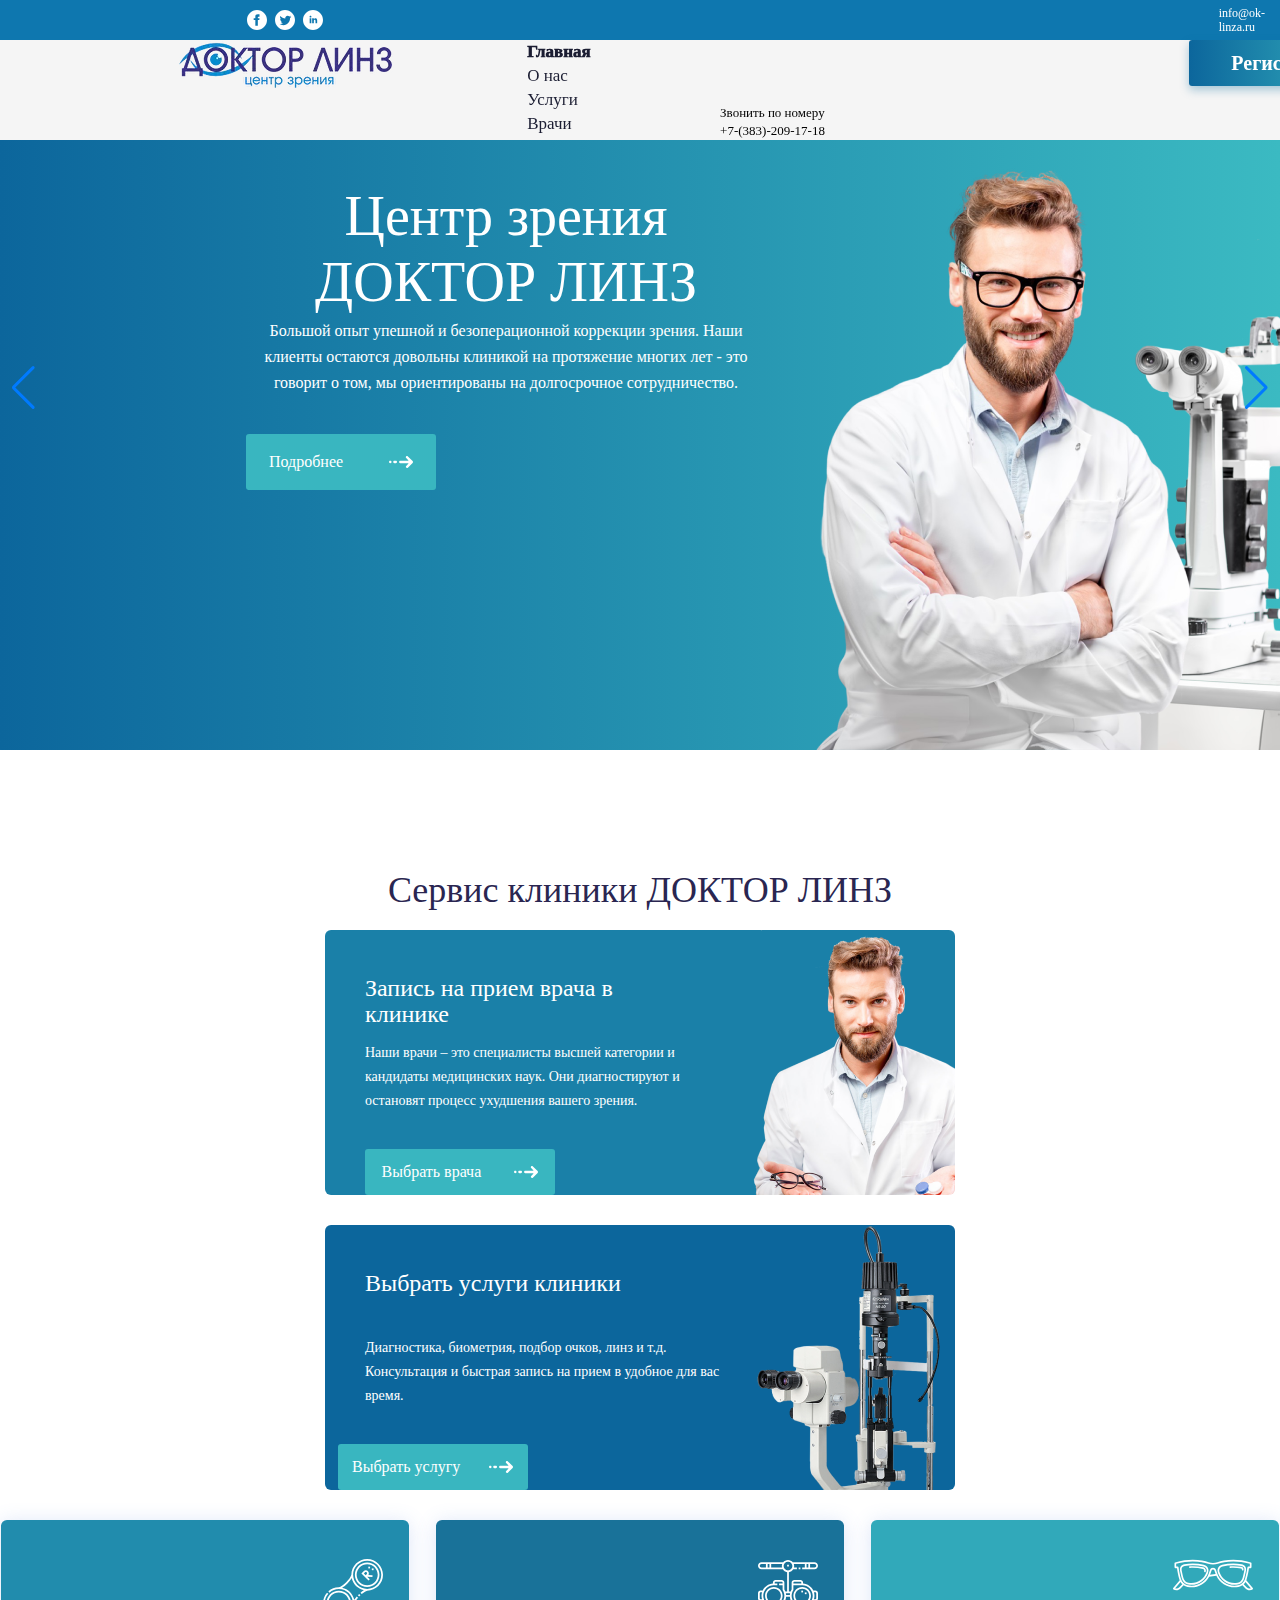
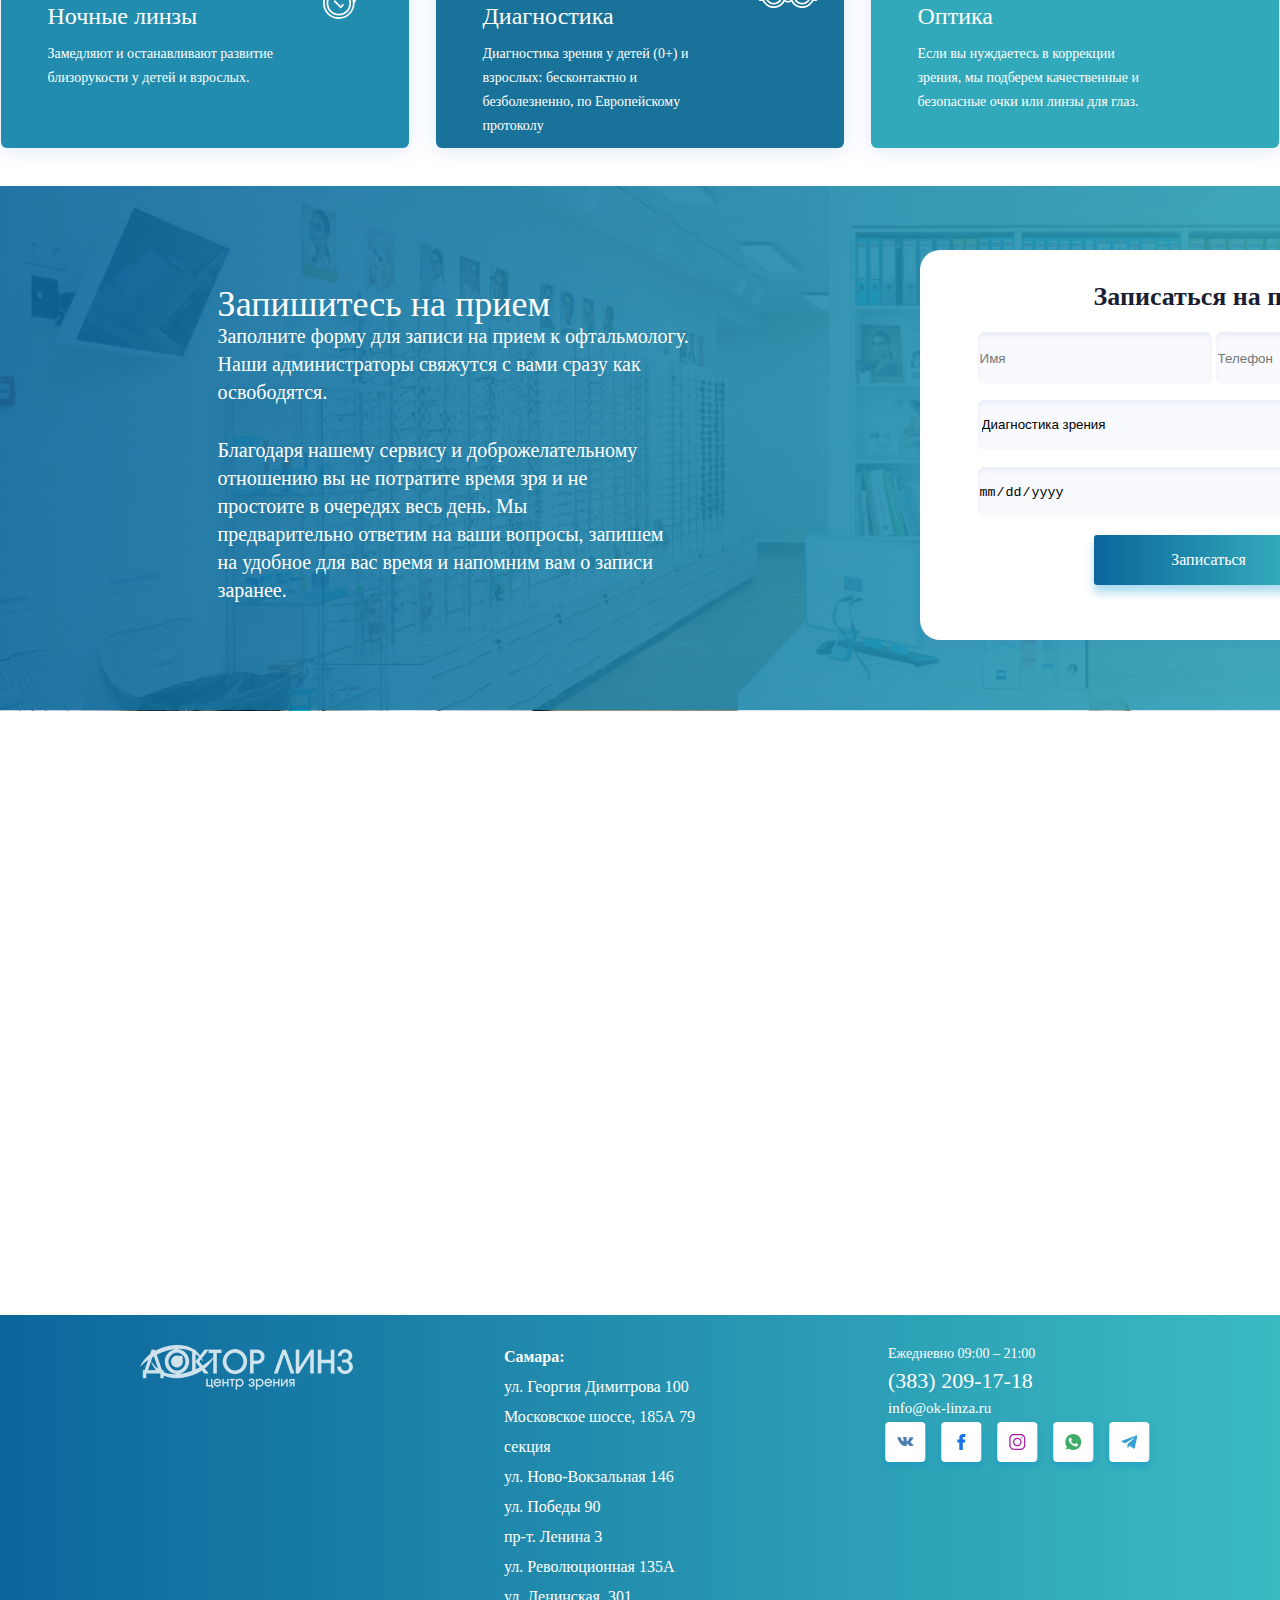
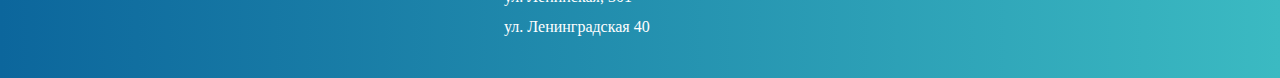
==== index.html @ c0307404 "first commit" ====
<!DOCTYPE html>
<html>

<head>
    <title>Доктор Линз</title>
    <meta charset="UTF-8">
    <meta http-equiv="X-UA-Compatible" content="IE=edge">
    <meta name="viewport" content="width=device-width, initial-scale=1.0">
    <link rel="stylesheet" href="style.css">
    <link rel="icon" href="img/free-icon-hospital-sign-883337.png" type="image.png">
    <script src="https://unpkg.com/swiper@8/swiper-bundle.min.js"></script>
    <script src="main.js"></script>
    <link rel="stylesheet" href="https://unpkg.com/swiper@8/swiper-bundle.min.css" />
</head>

<body>
    <div class="main">
        
        <div class="asda">
            <div class="links">
                <div class="circles">
                    <svg width="20" height="20" viewBox="0 0 16 16" fill="none" xmlns="http://www.w3.org/2000/svg">
                        <path fill-rule="evenodd" clip-rule="evenodd"
                            d="M0 8C0 3.582 3.582 0 8 0C12.418 0 16 3.582 16 8C16 12.418 12.418 16 8 16C3.582 16 0 12.418 0 8ZM9.1 5.33333H10V3.33333H8.686C7.28733 3.33333 6.66667 3.94867 6.66667 5.128V6.66667H5.33333V8H6.66667V12.6667H8.66667V8H9.86067L10 6.66667H8.66667V5.852C8.66667 5.48067 8.74133 5.33333 9.1 5.33333Z"
                            fill="white" />
                    </svg>
    
                    <svg width="20" height="20" viewBox="0 0 16 16" fill="none" xmlns="http://www.w3.org/2000/svg">
                        <path fill-rule="evenodd" clip-rule="evenodd"
                            d="M0 8C0 3.582 3.582 0 8 0C12.418 0 16 3.582 16 8C16 12.418 12.418 16 8 16C3.582 16 0 12.418 0 8ZM6.60133 12.126C10.1573 12.126 12.166 9.12333 12.044 6.43C12.4193 6.16 12.7433 5.82267 12.9993 5.43733C12.6567 5.59 12.2873 5.69267 11.9 5.73933C12.2953 5.502 12.5987 5.12733 12.742 4.68C12.3727 4.89933 11.962 5.05933 11.526 5.14467C11.1767 4.77267 10.6787 4.54 10.1287 4.54C8.892 4.54 7.98333 5.694 8.26267 6.89133C6.67133 6.81133 5.26 6.04933 4.316 4.89067C3.81467 5.75133 4.056 6.87733 4.90867 7.44733C4.59467 7.43733 4.3 7.35133 4.04133 7.208C4.02067 8.09533 4.65667 8.92467 5.57733 9.11C5.30867 9.18333 5.01267 9.2 4.712 9.14267C4.95667 9.90333 5.664 10.4573 6.50133 10.4727C5.69667 11.1027 4.68267 11.3853 3.66667 11.2653C4.514 11.8087 5.52 12.126 6.60133 12.126Z"
                            fill="white" />
                    </svg>
    
                    <svg width="20" height="20" viewBox="0 0 16 16" fill="none" xmlns="http://www.w3.org/2000/svg">
                        <path fill-rule="evenodd" clip-rule="evenodd"
                            d="M0 8C0 3.582 3.582 0 8 0C12.418 0 16 3.582 16 8C16 12.418 12.418 16 8 16C3.582 16 0 12.418 0 8ZM6.66667 10.6667V6.66667H5.33333V10.6667H6.66667ZM6 6.07267C5.59533 6.07267 5.26667 5.742 5.26667 5.33333C5.26667 4.92533 5.59467 4.594 6 4.594C6.40533 4.594 6.73333 4.92533 6.73333 5.33333C6.73333 5.742 6.40467 6.07267 6 6.07267ZM10.0013 10.6667H11.3333V8.42733C11.3333 6.238 9.248 6.318 8.66667 7.39533V6.66667H7.33333V10.6667H8.66667V8.75933C8.66667 7.61133 10.0013 7.50533 10.0013 8.75933V10.6667Z"
                            fill="white" />
                    </svg>
                </div>
                <span class="email">info@ok-linza.ru</span>
    
            </div>
    
            <div class="menu">
                <div class="logo">
                    <img src="img/drlinz_logo 1.png">
                </div>
    
                <div class="pages">
                    <a href="#" class="a1">Главная</a>
                    <a href="AboutUs.html" class="a2">О нас</a>
                    <a href="#" class="a2">Услуги</a>
                    <a href="doctors.html" class="a2">Врачи</a>
                </div>
    

    
                <div class="number">
                    Звонить по номеру<br>
                    +7-(383)-209-17-18
                </div>
                <div class="reg">
                    <a href="login.html">Регистрация</a>
                </div>
            </div>
        </div>
        

        <div class="swiper">
            <!-- Additional required wrapper -->
            <div class="swiper-wrapper">
                <!-- Slides -->
                <div class="swiper-slide">
                    <div class="slider11">
                        <div class="slider1">
                            <div class="slider_txt11">
                                <span>Центр зрения ДОКТОР ЛИНЗ</span>
                            </div>
                            <p class="slider_txt12">Большой опыт упешной и безоперационной коррекции зрения. Наши
                                клиенты
                                остаются
                                довольны клиникой на протяжение многих лет - это говорит о том, мы ориентированы на
                                долгосрочное
                                сотрудничество.</p>
                            <div class="slider_detail1">
                                <span>Подробнее</span>
                                <svg width="24" height="12" viewBox="0 0 24 12" fill="none"
                                    xmlns="http://www.w3.org/2000/svg">
                                    <g clip-path="url(#clip0_24_44)">
                                        <path
                                            d="M23.6137 5.06459L18.9074 0.382359C18.4476 -0.0751192 17.6906 -0.143154 17.2072 0.290863C16.6917 0.752095 16.6761 1.54271 17.1605 2.02506L19.2936 4.14775C19.5346 4.38752 19.3639 4.79667 19.0234 4.79667H11.3312C10.6804 4.79667 10.0975 5.28136 10.0635 5.92793C10.0272 6.61673 10.578 7.18776 11.2633 7.18776H19.0234C19.3639 7.18776 19.5346 7.59737 19.2936 7.83667L17.2086 9.91151C16.7488 10.369 16.6809 11.1221 17.1162 11.6025C17.5802 12.1154 18.3754 12.1309 18.8598 11.6495L23.6137 6.91937C24.1287 6.40746 24.1287 5.57649 23.6137 5.06459Z"
                                            fill="white" />
                                        <path
                                            d="M6.81118 4.79675H5.42649C4.76291 4.79675 4.22479 5.33212 4.22479 5.9923C4.22479 6.65247 4.76291 7.18784 5.42649 7.18784H6.81118C7.47475 7.18784 8.0124 6.65247 8.0124 5.9923C8.0124 5.33212 7.47475 4.79675 6.81118 4.79675Z"
                                            fill="white" />
                                        <path
                                            d="M1.33092 4.79675H1.20123C0.538123 4.79675 0 5.33259 0 5.99276C0 6.65294 0.538123 7.18831 1.20123 7.18831H1.33045C1.9945 7.18831 2.53168 6.65294 2.53168 5.99276C2.53168 5.33259 1.9945 4.79675 1.33092 4.79675Z"
                                            fill="white" />
                                    </g>
                                    <defs>
                                        <clipPath id="clip0_24_44">
                                            <rect width="24" height="12" fill="white" />
                                        </clipPath>
                                    </defs>
                                </svg>
                            </div>
                        </div>

                        <div class="slidertxt13">
                            <img class="clider_img1"
                                src="img/d37c4eec8a67424a0ac45572ee0ddc5f-1-removebg-preview 1.png">
                        </div>
                    </div>
                </div>

                <div class="swiper-slide">
                    <div class="slider11">
                        <div class="slider1">
                            <div class="slider_txt11">
                                <span><b>Ночные линзы</b> восстанавливают зрение пока вы спите</span>
                            </div>
                            <p class="slider_txt22">Специальные контактные линзы временно изменяют форму роговицы во сне
                                и весь последующий день вы прекрасно видите без очков и без линз</p>
                            <div class="slider_detail1">
                                <span>Подробнее</span>
                                <svg width="24" height="12" viewBox="0 0 24 12" fill="none"
                                    xmlns="http://www.w3.org/2000/svg">
                                    <g clip-path="url(#clip0_24_44)">
                                        <path
                                            d="M23.6137 5.06459L18.9074 0.382359C18.4476 -0.0751192 17.6906 -0.143154 17.2072 0.290863C16.6917 0.752095 16.6761 1.54271 17.1605 2.02506L19.2936 4.14775C19.5346 4.38752 19.3639 4.79667 19.0234 4.79667H11.3312C10.6804 4.79667 10.0975 5.28136 10.0635 5.92793C10.0272 6.61673 10.578 7.18776 11.2633 7.18776H19.0234C19.3639 7.18776 19.5346 7.59737 19.2936 7.83667L17.2086 9.91151C16.7488 10.369 16.6809 11.1221 17.1162 11.6025C17.5802 12.1154 18.3754 12.1309 18.8598 11.6495L23.6137 6.91937C24.1287 6.40746 24.1287 5.57649 23.6137 5.06459Z"
                                            fill="white" />
                                        <path
                                            d="M6.81118 4.79675H5.42649C4.76291 4.79675 4.22479 5.33212 4.22479 5.9923C4.22479 6.65247 4.76291 7.18784 5.42649 7.18784H6.81118C7.47475 7.18784 8.0124 6.65247 8.0124 5.9923C8.0124 5.33212 7.47475 4.79675 6.81118 4.79675Z"
                                            fill="white" />
                                        <path
                                            d="M1.33092 4.79675H1.20123C0.538123 4.79675 0 5.33259 0 5.99276C0 6.65294 0.538123 7.18831 1.20123 7.18831H1.33045C1.9945 7.18831 2.53168 6.65294 2.53168 5.99276C2.53168 5.33259 1.9945 4.79675 1.33092 4.79675Z"
                                            fill="white" />
                                    </g>
                                    <defs>
                                        <clipPath id="clip0_24_44">
                                            <rect width="24" height="12" fill="white" />
                                        </clipPath>
                                    </defs>
                                </svg>
                            </div>
                        </div>

                        <div class="slidertxt13">
                            <img class="clider_img1" src="img/d37c4eec8a67424a0ac45572ee0ddc5f-1-removebg-preview2.png">
                        </div>
                    </div>
                </div>

                <div class="swiper-slide">
                    <div class="slider11">
                        <div class="slider1">
                            <div class="slider_txt11">
                                <span>ДИАГНОСТИКА ЗРЕНИЯ</span>
                            </div>
                            <p class="slider_txt33">Компьютерная диагностика зрения у детей (0+) и взрослых:
                                профессионально, быстро, безболезненно, информативно.</p>
                            <div class="slider_detail1">
                                <span>Подробнее</span>
                                <svg width="24" height="12" viewBox="0 0 24 12" fill="none"
                                    xmlns="http://www.w3.org/2000/svg">
                                    <g clip-path="url(#clip0_24_44)">
                                        <path
                                            d="M23.6137 5.06459L18.9074 0.382359C18.4476 -0.0751192 17.6906 -0.143154 17.2072 0.290863C16.6917 0.752095 16.6761 1.54271 17.1605 2.02506L19.2936 4.14775C19.5346 4.38752 19.3639 4.79667 19.0234 4.79667H11.3312C10.6804 4.79667 10.0975 5.28136 10.0635 5.92793C10.0272 6.61673 10.578 7.18776 11.2633 7.18776H19.0234C19.3639 7.18776 19.5346 7.59737 19.2936 7.83667L17.2086 9.91151C16.7488 10.369 16.6809 11.1221 17.1162 11.6025C17.5802 12.1154 18.3754 12.1309 18.8598 11.6495L23.6137 6.91937C24.1287 6.40746 24.1287 5.57649 23.6137 5.06459Z"
                                            fill="white" />
                                        <path
                                            d="M6.81118 4.79675H5.42649C4.76291 4.79675 4.22479 5.33212 4.22479 5.9923C4.22479 6.65247 4.76291 7.18784 5.42649 7.18784H6.81118C7.47475 7.18784 8.0124 6.65247 8.0124 5.9923C8.0124 5.33212 7.47475 4.79675 6.81118 4.79675Z"
                                            fill="white" />
                                        <path
                                            d="M1.33092 4.79675H1.20123C0.538123 4.79675 0 5.33259 0 5.99276C0 6.65294 0.538123 7.18831 1.20123 7.18831H1.33045C1.9945 7.18831 2.53168 6.65294 2.53168 5.99276C2.53168 5.33259 1.9945 4.79675 1.33092 4.79675Z"
                                            fill="white" />
                                    </g>
                                    <defs>
                                        <clipPath id="clip0_24_44">
                                            <rect width="24" height="12" fill="white" />
                                        </clipPath>
                                    </defs>
                                </svg>
                            </div>
                        </div>

                        <div class="slidertxt14">
                            <img class="clider_img3" src="img/Layer 2 1.png">
                        </div>
                    </div>
                </div>
                <div class="swiper-slide">
                    <div class="slider11">
                        <div class="slider1">
                            <div class="slider_txt11">
                                <span>АППАРАТНОЕ ЛЕЧЕНИЕ</span>
                            </div>
                            <p class="slider_txt33">Лечение зрения детей и взрослых на современных компьютерных
                                аппаратах-тренажерах</p>
                            <div class="slider_detail1">
                                <span>Подробнее</span>
                                <svg width="24" height="12" viewBox="0 0 24 12" fill="none"
                                    xmlns="http://www.w3.org/2000/svg">
                                    <g clip-path="url(#clip0_24_44)">
                                        <path
                                            d="M23.6137 5.06459L18.9074 0.382359C18.4476 -0.0751192 17.6906 -0.143154 17.2072 0.290863C16.6917 0.752095 16.6761 1.54271 17.1605 2.02506L19.2936 4.14775C19.5346 4.38752 19.3639 4.79667 19.0234 4.79667H11.3312C10.6804 4.79667 10.0975 5.28136 10.0635 5.92793C10.0272 6.61673 10.578 7.18776 11.2633 7.18776H19.0234C19.3639 7.18776 19.5346 7.59737 19.2936 7.83667L17.2086 9.91151C16.7488 10.369 16.6809 11.1221 17.1162 11.6025C17.5802 12.1154 18.3754 12.1309 18.8598 11.6495L23.6137 6.91937C24.1287 6.40746 24.1287 5.57649 23.6137 5.06459Z"
                                            fill="white" />
                                        <path
                                            d="M6.81118 4.79675H5.42649C4.76291 4.79675 4.22479 5.33212 4.22479 5.9923C4.22479 6.65247 4.76291 7.18784 5.42649 7.18784H6.81118C7.47475 7.18784 8.0124 6.65247 8.0124 5.9923C8.0124 5.33212 7.47475 4.79675 6.81118 4.79675Z"
                                            fill="white" />
                                        <path
                                            d="M1.33092 4.79675H1.20123C0.538123 4.79675 0 5.33259 0 5.99276C0 6.65294 0.538123 7.18831 1.20123 7.18831H1.33045C1.9945 7.18831 2.53168 6.65294 2.53168 5.99276C2.53168 5.33259 1.9945 4.79675 1.33092 4.79675Z"
                                            fill="white" />
                                    </g>
                                    <defs>
                                        <clipPath id="clip0_24_44">
                                            <rect width="24" height="12" fill="white" />
                                        </clipPath>
                                    </defs>
                                </svg>
                            </div>
                        </div>

                        <div class="slidertxt13">
                            <img class="clider_img3" src="img/Backgrounкнеd copy 1.png">
                        </div>
                    </div>
                </div>
            </div>
            <!-- If we need pagination -->
            <div class="swiper-pagination"></div>

            <!-- If we need navigation buttons -->
            <div class="swiper-button-prev"></div>
            <div class="swiper-button-next"></div>

        </div>

        <div class="service">Сервис клиники ДОКТОР ЛИНЗ</div>

        <div class="blocks12">
            <div class="block1">
                <div class="block1_txt1">Запись на прием врача в клинике</div>

                <div class="block1_txt2">Наши врачи – это специалисты высшей категории и кандидаты медицинских наук.
                    Они
                    диагностируют и остановят процесс ухудшения вашего зрения.</div>

                <div class="block1_detail">
                    <span>Выбрать врача</span>
                    <svg width="24" height="12" viewBox="0 0 24 12" fill="none" xmlns="http://www.w3.org/2000/svg">
                        <g clip-path="url(#clip0_24_44)">
                            <path
                                d="M23.6137 5.06459L18.9074 0.382359C18.4476 -0.0751192 17.6906 -0.143154 17.2072 0.290863C16.6917 0.752095 16.6761 1.54271 17.1605 2.02506L19.2936 4.14775C19.5346 4.38752 19.3639 4.79667 19.0234 4.79667H11.3312C10.6804 4.79667 10.0975 5.28136 10.0635 5.92793C10.0272 6.61673 10.578 7.18776 11.2633 7.18776H19.0234C19.3639 7.18776 19.5346 7.59737 19.2936 7.83667L17.2086 9.91151C16.7488 10.369 16.6809 11.1221 17.1162 11.6025C17.5802 12.1154 18.3754 12.1309 18.8598 11.6495L23.6137 6.91937C24.1287 6.40746 24.1287 5.57649 23.6137 5.06459Z"
                                fill="white" />
                            <path
                                d="M6.81118 4.79675H5.42649C4.76291 4.79675 4.22479 5.33212 4.22479 5.9923C4.22479 6.65247 4.76291 7.18784 5.42649 7.18784H6.81118C7.47475 7.18784 8.0124 6.65247 8.0124 5.9923C8.0124 5.33212 7.47475 4.79675 6.81118 4.79675Z"
                                fill="white" />
                            <path
                                d="M1.33092 4.79675H1.20123C0.538123 4.79675 0 5.33259 0 5.99276C0 6.65294 0.538123 7.18831 1.20123 7.18831H1.33045C1.9945 7.18831 2.53168 6.65294 2.53168 5.99276C2.53168 5.33259 1.9945 4.79675 1.33092 4.79675Z"
                                fill="white" />
                        </g>
                        <defs>
                            <clipPath id="clip0_24_44">
                                <rect width="24" height="12" fill="white" />
                            </clipPath>
                        </defs>
                    </svg>
                </div>
            </div>

            <div class="block2">
                <div class="block2_txt1">Выбрать услуги клиники</div>

                <div class="block2_txt2">Диагностика, биометрия, подбор очков, линз и т.д. Консультация и быстрая
                    запись
                    на прием в удобное для вас время.</div>

                <div class="block2_detail">
                    <span>Выбрать услугу</span>
                    <svg width="24" height="12" viewBox="0 0 24 12" fill="none" xmlns="http://www.w3.org/2000/svg">
                        <g clip-path="url(#clip0_24_44)">
                            <path
                                d="M23.6137 5.06459L18.9074 0.382359C18.4476 -0.0751192 17.6906 -0.143154 17.2072 0.290863C16.6917 0.752095 16.6761 1.54271 17.1605 2.02506L19.2936 4.14775C19.5346 4.38752 19.3639 4.79667 19.0234 4.79667H11.3312C10.6804 4.79667 10.0975 5.28136 10.0635 5.92793C10.0272 6.61673 10.578 7.18776 11.2633 7.18776H19.0234C19.3639 7.18776 19.5346 7.59737 19.2936 7.83667L17.2086 9.91151C16.7488 10.369 16.6809 11.1221 17.1162 11.6025C17.5802 12.1154 18.3754 12.1309 18.8598 11.6495L23.6137 6.91937C24.1287 6.40746 24.1287 5.57649 23.6137 5.06459Z"
                                fill="white" />
                            <path
                                d="M6.81118 4.79675H5.42649C4.76291 4.79675 4.22479 5.33212 4.22479 5.9923C4.22479 6.65247 4.76291 7.18784 5.42649 7.18784H6.81118C7.47475 7.18784 8.0124 6.65247 8.0124 5.9923C8.0124 5.33212 7.47475 4.79675 6.81118 4.79675Z"
                                fill="white" />
                            <path
                                d="M1.33092 4.79675H1.20123C0.538123 4.79675 0 5.33259 0 5.99276C0 6.65294 0.538123 7.18831 1.20123 7.18831H1.33045C1.9945 7.18831 2.53168 6.65294 2.53168 5.99276C2.53168 5.33259 1.9945 4.79675 1.33092 4.79675Z"
                                fill="white" />
                        </g>
                        <defs>
                            <clipPath id="clip0_24_44">
                                <rect width="24" height="12" fill="white" />
                            </clipPath>
                        </defs>
                    </svg>
                </div>
            </div>
        </div>

        <div class="blocks345">
            <div class="block3">
                <div class="block31">
                    <div class="block3_txt">
                        <div class="block3_txt1">Ночные линзы</div>
                        <div class="block3_txt2">Замедляют и останавливают развитие близорукости у детей и взрослых.
                        </div>
                    </div>
                    <svg width="60" height="60" viewBox="0 0 60 60" fill="none" xmlns="http://www.w3.org/2000/svg">
                        <path
                            d="M44.1797 3.5025C37.3949 3.5025 31.8749 9.02239 31.8749 15.8072C31.8749 22.592 37.3949 28.1119 44.1797 28.1119C50.9645 28.1119 56.4844 22.592 56.4844 15.8072C56.4844 9.02239 50.9645 3.5025 44.1797 3.5025ZM44.1797 26.3541C38.364 26.3541 33.6327 21.6227 33.6327 15.8072C33.6327 9.99164 38.364 5.26032 44.1797 5.26032C49.9952 5.26032 54.7266 9.99164 54.7266 15.8072C54.7266 21.6227 49.9952 26.3541 44.1797 26.3541Z"
                            fill="white" />
                        <path
                            d="M15.8203 56.4711C22.6051 56.4711 28.125 50.9512 28.125 44.1664C28.125 37.3816 22.6051 31.8618 15.8203 31.8618C9.03551 31.8618 3.51562 37.3816 3.51562 44.1664C3.51562 50.9512 9.03551 56.4711 15.8203 56.4711ZM15.8203 33.6197C21.6359 33.6197 26.3672 38.351 26.3672 44.1666C26.3672 49.9821 21.6359 54.7134 15.8203 54.7134C10.0048 54.7134 5.27344 49.9821 5.27344 44.1666C5.27344 38.351 10.0048 33.6197 15.8203 33.6197Z"
                            fill="white" />
                        <path d="M34.9312 36.1547L36.1898 34.9276L37.4169 36.1863L36.1582 37.4133L34.9312 36.1547Z"
                            fill="white" />
                        <path
                            d="M21.0379 46.0783L19.795 44.8353L17.732 46.8981L11.8457 41.0119L10.6028 42.2548L17.732 49.384L21.0379 46.0783Z"
                            fill="white" />
                        <path
                            d="M45.8385 14.3903C45.8648 13.5445 45.5596 12.759 44.9791 12.1785C44.3986 11.5979 43.6121 11.2911 42.7673 11.3191C41.946 11.3447 41.1718 11.6807 40.5874 12.2651L38.3993 14.453L45.5323 21.5883L46.7754 20.3456L44.1824 17.7518L49.434 18.0866L49.5458 16.3323L45.3067 16.0621C45.6341 15.5673 45.8197 14.9916 45.8385 14.3903ZM40.8853 14.4532L41.8304 13.5081C42.0935 13.245 42.4549 13.0875 42.8221 13.076C43.1777 13.0657 43.5023 13.1876 43.7362 13.4215C43.9699 13.6553 44.0926 13.9799 44.0815 14.3354C44.07 14.7026 43.9126 15.0641 43.6468 15.3299L42.7082 16.2766L40.8853 14.4532Z"
                            fill="white" />
                        <path d="M45.308 7.66113H47.0658V9.41895H45.308V7.66113Z" fill="white" />
                        <path d="M48.8235 9.41895H50.5813V11.1768H48.8235V9.41895Z" fill="white" />
                        <path
                            d="M60 15.8336C60 7.11024 52.903 0.0132446 44.1797 0.0132446C35.5085 0.0132446 28.4455 7.02586 28.3614 15.6776C27.1054 20.0844 20.1 27.0902 15.6926 28.3477C11.8767 28.3784 8.2077 29.782 5.34809 32.3097L6.51223 33.6267C9.08227 31.355 12.3879 30.1039 15.8204 30.1039C23.5745 30.1039 29.8829 36.4124 29.8829 44.1664C29.8829 51.9205 23.5745 58.2289 15.8204 58.2289C8.06637 58.2289 1.75793 51.9205 1.75793 44.1664C1.75793 40.7181 3.01934 37.4007 5.30988 34.8254L3.99633 33.6572C1.41914 36.5546 0 40.287 0 44.1664C0 52.8898 7.09699 59.9868 15.8203 59.9868C24.4997 59.9868 31.568 52.9609 31.639 44.2979C32.0821 42.7444 33.2914 40.7523 35.0591 38.6716L33.7194 37.5335C32.7517 38.6726 31.9341 39.801 31.294 40.8696C29.9993 34.7865 25.1982 29.9859 19.1148 28.6922C20.8254 27.6677 22.678 26.1963 24.4438 24.4307C26.2071 22.6673 27.6769 20.8174 28.7012 19.1087C29.9866 25.1907 34.7767 29.9945 40.8512 31.3004C39.7931 31.9369 38.6773 32.7464 37.5507 33.7031L38.6885 35.043C40.7269 33.3121 42.6797 32.117 44.2181 31.6534C52.9238 31.6325 60 24.544 60 15.8336ZM44.1797 29.8959C36.4256 29.8959 30.1172 23.5875 30.1172 15.8334C30.1172 8.07938 36.4256 1.77094 44.1797 1.77094C51.9338 1.77094 58.2422 8.07938 58.2422 15.8334C58.2422 23.5875 51.9338 29.8959 44.1797 29.8959Z"
                            fill="white" />
                    </svg>
                </div>


            </div>

            <div class="block4">
                <div class="block41">
                    <div class="block4_txt">
                        <div class="block4_txt1">Диагностика</div>
                        <div class="block4_txt2">Диагностика зрения у детей (0+) и взрослых: бесконтактно и
                            безболезненно, по Европейскому протоколу</div>
                    </div>
                    <svg width="60" height="50" viewBox="0 0 60 50" fill="none" xmlns="http://www.w3.org/2000/svg">
                        <path
                            d="M15.8203 27.9959C10.974 27.9959 7.03125 31.9387 7.03125 36.785C7.03125 41.6313 10.974 45.574 15.8203 45.574C20.6666 45.574 24.6094 41.6313 24.6094 36.785C24.6094 31.9387 20.6666 27.9959 15.8203 27.9959ZM15.8203 43.8162C11.9433 43.8162 8.78906 40.662 8.78906 36.785C8.78906 32.9079 11.9433 29.7537 15.8203 29.7537C19.6973 29.7537 22.8516 32.9079 22.8516 36.785C22.8516 40.662 19.6973 43.8162 15.8203 43.8162Z"
                            fill="white" />
                        <path
                            d="M57.3633 31.5115H55.2962C53.4374 27.6083 49.5817 24.8322 45.0587 24.5113V23.6012C45.0587 22.1474 43.8759 20.9645 42.422 20.9645H36.2696C34.8157 20.9645 33.6329 22.1473 33.6329 23.6012V30.445C33.2289 31.116 32.8934 31.8215 32.6262 32.5508H30.8789V13.1512C32.7305 12.885 34.3186 11.7924 35.2547 10.2592H38.9064V8.50139H35.9808C36.0919 8.03956 36.1523 7.55815 36.1523 7.06257C36.1523 6.33401 36.0243 5.63487 35.7907 4.98577H46.8164V8.50139H44.1797V10.2592H56.4844C58.4229 10.2592 60 8.6821 60 6.74358C60 4.80507 58.4229 3.22796 56.4844 3.22796H34.8059C33.6776 1.81678 31.9432 0.910339 30 0.910339C28.0568 0.910339 26.3224 1.81678 25.1941 3.22807H3.51562C1.57711 3.22807 0 4.80518 0 6.7437C0 8.68221 1.57711 10.2593 3.51562 10.2593H24.7453C25.6814 11.7925 27.2695 12.8851 29.1211 13.1513V32.5511H27.3739C27.1066 31.8217 26.7712 31.1162 26.3672 30.4452V23.6015C26.3672 22.1476 25.1844 20.9648 23.7305 20.9648H17.5781C16.1243 20.9648 14.9414 22.1475 14.9414 23.6015V24.5116C10.4184 24.8324 6.56262 27.6086 4.70379 31.5117H2.63672C1.18277 31.5117 0 32.6945 0 34.1485V39.4219C0 40.8757 1.18277 42.0586 2.63672 42.0586H4.70379C6.68203 46.2124 10.9213 49.0899 15.8203 49.0899C20.5165 49.0899 24.6061 46.4449 26.6793 42.5669C27.6175 43.3071 28.7747 43.7169 30 43.7169C31.2253 43.7169 32.3827 43.3071 33.3207 42.5669C35.3939 46.4449 39.4834 49.0899 44.1797 49.0899C49.0786 49.0899 53.3178 46.2124 55.2961 42.0586H57.3633C58.8172 42.0586 60 40.8758 60 39.4219V34.1485C60 32.6944 58.8172 31.5115 57.3633 31.5115ZM48.5742 4.98577H50.332V8.50139H48.5742V4.98577ZM58.2422 6.74358C58.2422 7.71284 57.4536 8.50139 56.4844 8.50139H52.0898V4.98577H56.4844C57.4536 4.98577 58.2422 5.77432 58.2422 6.74358ZM11.4258 4.98577V8.50139H9.66797V4.98577H11.4258ZM1.75781 6.74358C1.75781 5.77432 2.54637 4.98577 3.51562 4.98577H7.91016V8.50139H3.51562C2.54637 8.50139 1.75781 7.71284 1.75781 6.74358ZM13.1836 8.50139V4.98577H24.2093C23.9757 5.63499 23.8477 6.33401 23.8477 7.06257C23.8477 7.55803 23.9081 8.03944 24.0192 8.50139H13.1836ZM25.6055 7.06268C25.6055 4.63948 27.5768 2.66815 30 2.66815C32.4232 2.66815 34.3945 4.63948 34.3945 7.06268C34.3945 9.48589 32.4232 11.4572 30 11.4572C27.5768 11.4572 25.6055 9.48577 25.6055 7.06268ZM4.02727 40.3006H2.63672C2.15215 40.3006 1.75781 39.9064 1.75781 39.4217V34.1482C1.75781 33.6637 2.15215 33.2693 2.63672 33.2693H4.02727C3.69445 34.3838 3.51562 35.5637 3.51562 36.785C3.51562 38.0062 3.69434 39.1862 4.02727 40.3006ZM35.3906 23.6014C35.3906 23.1168 35.785 22.7225 36.2695 22.7225H42.4219C42.9066 22.7225 43.3008 23.1167 43.3008 23.6014V24.4803H35.3906V23.6014ZM32.1257 34.3088C32.0181 34.8341 31.9452 35.3677 31.9069 35.906H28.0931C28.0548 35.3676 27.9819 34.8341 27.8743 34.3088H32.1257ZM15.8203 47.3318C10.0048 47.3318 5.27344 42.6005 5.27344 36.785C5.27344 30.9694 10.0048 26.2381 15.8203 26.2381H19.3359V24.4803H16.6992V23.6014C16.6992 23.1168 17.0934 22.7225 17.5781 22.7225H23.7305C24.215 22.7225 24.6094 23.1167 24.6094 23.6014V24.4803H21.0938V26.2381H24.6094V30.9484L24.7451 31.1633C25.8062 32.8443 26.3671 34.7882 26.3671 36.7848C26.3672 42.6005 21.6359 47.3318 15.8203 47.3318ZM30 41.9589C29.021 41.9589 28.1051 41.5697 27.4239 40.8789C27.7839 39.8615 28.0139 38.7832 28.0932 37.6639H31.9068C31.9861 38.7832 32.2161 39.8615 32.5761 40.8789C31.8949 41.5698 30.979 41.9589 30 41.9589ZM44.1797 47.3318C38.3641 47.3318 33.6328 42.6005 33.6328 36.785C33.6328 34.7882 34.1938 32.8444 35.2548 31.1635L35.3905 30.9485V26.2382H44.1796C49.9951 26.2382 54.7264 30.9695 54.7264 36.7851C54.7264 42.6006 49.9952 47.3318 44.1797 47.3318ZM58.2422 39.4218C58.2422 39.9064 57.8479 40.3007 57.3633 40.3007H55.9727C56.3055 39.1862 56.4844 38.0063 56.4844 36.7851C56.4844 35.5639 56.3057 34.3839 55.9727 33.2694H57.3633C57.8479 33.2694 58.2422 33.6638 58.2422 34.1483V39.4218Z"
                            fill="white" />
                        <path
                            d="M44.1797 27.9959C39.3334 27.9959 35.3906 31.9387 35.3906 36.785C35.3906 41.6313 39.3334 45.574 44.1797 45.574C49.026 45.574 52.9688 41.6313 52.9688 36.785C52.9688 31.9387 49.026 27.9959 44.1797 27.9959ZM44.1797 43.8162C40.3027 43.8162 37.1484 40.662 37.1484 36.785C37.1484 32.9079 40.3027 29.7537 44.1797 29.7537C48.0567 29.7537 51.2109 32.9079 51.2109 36.785C51.2109 40.662 48.0567 43.8162 44.1797 43.8162Z"
                            fill="white" />
                        <path d="M40.6642 8.5014H42.422V10.2592H40.6642V8.5014Z" fill="white" />
                        <path d="M29.1211 5.86469H30.8789V7.6225H29.1211V5.86469Z" fill="white" />
                        <path d="M46.8164 33.4037H48.5742V35.1615H46.8164V33.4037Z" fill="white" />
                        <path d="M43.3008 31.6459H45.0586V33.4037H43.3008V31.6459Z" fill="white" />
                    </svg>

                </div>
            </div>

            <div class="block5">
                <div class="block51">
                    <div class="block5_txt">
                        <div class="block5_txt1">Оптика</div>
                        <div class="block5_txt2">Если вы нуждаетесь в коррекции зрения, мы подберем качественные и
                            безопасные очки или линзы для глаз.</div>
                    </div>
                    <svg width="80" height="32" viewBox="0 0 80 32" fill="none" xmlns="http://www.w3.org/2000/svg">
                        <path
                            d="M30.7718 5.74694C24.6183 4.44206 18.1082 4.26068 11.4226 5.20784C9.99056 5.41078 8.73503 6.16646 7.88705 7.33611C7.04296 8.50019 6.71623 9.92044 6.967 11.335C7.08119 11.9786 7.19386 12.5804 7.30181 13.1232C7.78988 15.5763 8.31938 17.7878 8.87565 19.6963C9.72463 22.6088 12.0688 24.7881 14.9955 25.384L15.1971 25.4246C16.3019 25.6422 17.4288 25.7525 18.5462 25.7525C25.9988 25.7525 32.6209 20.984 35.0245 13.8866L35.1705 13.455C35.7126 11.852 35.5431 10.0897 34.7055 8.6196C33.8665 7.14597 32.4324 6.09893 30.7718 5.74694ZM33.5724 12.9245L33.4296 13.3462C31.2577 19.7593 25.2766 24.0682 18.5464 24.0682C17.5379 24.0682 16.5207 23.9685 15.526 23.7726L15.3297 23.7332C13.0195 23.263 11.1659 21.5354 10.4926 19.2249C9.94997 17.3632 9.43227 15.1998 8.95363 12.7944C8.84786 12.2631 8.73738 11.6731 8.62539 11.0411C8.45512 10.0803 8.67709 9.11558 9.25055 8.32471C9.82787 7.52827 10.6833 7.01376 11.6587 6.87549C18.1488 5.95611 24.4618 6.13076 30.4224 7.39455C31.6129 7.647 32.6407 8.39746 33.2425 9.45325C33.8422 10.5057 33.9637 11.7676 33.5724 12.9245Z"
                            fill="white" />
                        <path
                            d="M30.2406 8.25191C26.8717 7.53749 23.3319 7.17523 19.7199 7.17523C18.7625 7.17523 17.7826 7.20151 16.8077 7.25321C16.3433 7.2778 15.9868 7.67425 16.0114 8.13874C16.036 8.60323 16.4336 8.95892 16.8969 8.93501C17.8422 8.88482 18.7919 8.85939 19.7199 8.85939C23.2147 8.85939 26.6367 9.20935 29.8914 9.89935C30.3744 10.0017 30.7744 10.2934 31.0179 10.7207C31.2594 11.1446 31.3062 11.6327 31.1499 12.095C31.0009 12.5356 31.2373 13.0135 31.6779 13.1624C31.7673 13.1927 31.8583 13.207 31.9477 13.207C32.2989 13.207 32.6266 12.9856 32.7453 12.6344C33.0579 11.7102 32.9641 10.7345 32.4812 9.88689C31.9962 9.03606 31.2004 8.45536 30.2406 8.25191Z"
                            fill="white" />
                        <path
                            d="M72.698 13.123C72.8058 12.5807 72.9184 11.9792 73.0326 11.3348C73.2834 9.92027 72.9567 8.50002 72.1127 7.33611C71.2648 6.16646 70.0091 5.41061 68.577 5.20784C61.8914 4.26084 55.3813 4.44223 49.2279 5.74694C47.5674 6.09893 46.1333 7.14597 45.2939 8.61943C44.4564 10.0895 44.287 11.8518 44.8288 13.4545L44.9749 13.8865C47.3784 20.9838 54.0007 25.7523 61.4532 25.7523C62.5707 25.7523 63.6974 25.642 64.8054 25.4237L65.0058 25.3835C67.9305 24.7881 70.2748 22.6089 71.1236 19.6963C71.6799 17.789 72.2096 15.5775 72.698 13.123ZM69.5072 19.2249C68.8337 21.5354 66.9803 23.2628 64.6721 23.7327L64.4768 23.7719C63.4791 23.9685 62.4619 24.0682 61.4534 24.0682C54.7232 24.0682 48.7421 19.7594 46.5702 13.3462L46.4245 12.9152C46.0363 11.7675 46.1577 10.5055 46.7574 9.45292C47.359 8.39695 48.387 7.64666 49.5776 7.39421C53.0316 6.66194 56.6032 6.2953 60.2597 6.2953C62.9132 6.2953 65.6119 6.48847 68.3411 6.87515C69.3167 7.01342 70.1721 7.5281 70.7494 8.32437C71.3229 9.11525 71.545 10.0799 71.3747 11.0404C71.2624 11.6731 71.1519 12.2633 71.0463 12.7939C70.5674 15.2009 70.0495 17.3644 69.5072 19.2249Z"
                            fill="white" />
                        <path
                            d="M68.2181 7.74313C65.5577 7.36639 62.887 7.17523 60.2799 7.17523C59.2699 7.17523 58.252 7.20403 57.2545 7.26079C56.7901 7.28723 56.4353 7.68503 56.4616 8.14935C56.488 8.61367 56.8851 8.9697 57.3501 8.94225C58.3158 8.88735 59.3016 8.85939 60.2799 8.85939C62.8081 8.85939 65.3994 9.04481 67.9818 9.41061C68.2636 9.45053 68.5102 9.59856 68.6762 9.82761C68.8406 10.0543 68.9017 10.3192 68.8532 10.5937C68.7721 11.0517 69.0774 11.4887 69.5355 11.5699C69.5852 11.5786 69.6345 11.583 69.6833 11.583C70.084 11.583 70.4392 11.2959 70.5114 10.8878C70.6399 10.1633 70.4724 9.43571 70.0397 8.83918C69.6032 8.23676 68.9563 7.84755 68.2181 7.74313Z"
                            fill="white" />
                        <path
                            d="M79.8033 29.1233L73.269 21.328C73.3858 21.0294 73.4913 20.7246 73.5822 20.4127C74.8822 15.953 75.7186 10.9806 76.0037 9.15108H77.6688C78.134 9.15108 78.5109 8.774 78.5109 8.30901V4.21213C78.5109 3.83892 78.2652 3.51018 77.9071 3.40441C62.2665 -1.2095 50.2085 1.29248 44.4133 3.1949C41.5262 4.14258 38.474 4.14275 35.5865 3.1949C29.7913 1.29265 17.734 -1.20966 2.09272 3.40441C1.73467 3.51001 1.48895 3.83892 1.48895 4.21213V8.30901C1.48895 8.774 1.86603 9.15108 2.33103 9.15108H3.99615C4.28128 10.9806 5.1178 15.953 6.41763 20.4128C6.50857 20.7248 6.614 21.0296 6.73088 21.3282L0.196697 29.1233C0.0385554 29.3121 -0.0291476 29.5607 0.0116089 29.8037C0.0525339 30.0465 0.19754 30.2596 0.408901 30.3862C1.33754 30.9435 2.36286 31.2147 3.37908 31.2147C4.90492 31.2147 6.40971 30.6025 7.53321 29.4271L10.5952 26.2232C11.7685 27.0351 13.113 27.6166 14.5662 27.9092L14.7025 27.9363C15.9789 28.1879 17.2543 28.3093 18.5166 28.3092C25.8681 28.3088 32.73 24.1855 36.1921 17.6321L43.3245 16.6442C46.5983 23.768 53.7696 28.3095 61.4836 28.3092C62.745 28.3092 64.0216 28.1877 65.2975 27.9363L65.4159 27.9127C66.8759 27.6195 68.2259 27.0363 69.4036 26.2215L72.467 29.4269C73.5905 30.6025 75.0951 31.2145 76.6211 31.2145C77.6371 31.2145 78.6626 30.943 79.5913 30.3861C79.8026 30.2593 79.9476 30.0464 79.9884 29.8035C80.0291 29.5607 79.9614 29.3121 79.8033 29.1233ZM6.31557 28.2637C5.23063 29.3988 3.64349 29.7912 2.20118 29.3537L7.545 22.9787C8.03105 23.7815 8.6173 24.5119 9.28726 25.1541L6.31557 28.2637ZM37.0339 15.8154C37.1816 15.4517 37.3227 15.0837 37.45 14.7078C37.8823 13.4312 38.264 12.2978 38.5501 11.4451C38.7593 10.8218 39.342 10.4029 39.9998 10.4029C40.6577 10.4029 41.2404 10.8218 41.4496 11.4451C41.7357 12.2976 42.1173 13.431 42.5496 14.7076C42.587 14.8179 42.6288 14.9257 42.6679 15.035L37.0339 15.8154ZM65.0851 26.2616L64.972 26.284C56.0345 28.0456 47.081 22.8363 44.1449 14.1675C43.7132 12.8926 43.3323 11.7605 43.0465 10.9092C42.6066 9.59907 41.3824 8.71893 40 8.71893C38.6176 8.71893 37.3933 9.59923 36.9537 10.9092C36.6679 11.7605 36.2868 12.8926 35.855 14.1675C32.919 22.8365 23.965 28.0454 15.0279 26.284L14.8989 26.2582C11.6073 25.5957 8.9772 23.1754 8.03458 19.9416C6.44794 14.4984 5.56359 8.25477 5.55483 8.19229C5.49656 7.77647 5.14087 7.46693 4.72084 7.46693H3.1731V4.8447C18.0811 0.599285 29.5269 2.97815 35.0612 4.79502C38.2923 5.85587 41.7079 5.85553 44.9386 4.79502C50.4729 2.97849 61.9194 0.599622 76.8267 4.8447V7.46693H75.279C74.8591 7.46693 74.5033 7.77631 74.445 8.19229C74.4362 8.25477 73.5532 14.4942 71.9656 19.9415C71.0223 23.1771 68.3856 25.5989 65.0851 26.2616ZM73.6844 28.2637L70.7116 25.1529C71.3817 24.5107 71.9683 23.7806 72.4545 22.9781L77.7988 29.3539C76.3567 29.7914 74.7692 29.3988 73.6844 28.2637Z"
                            fill="white" />
                    </svg>
                </div>
            </div>
        </div>

        <div class="reception">
            <div class="reception_flex">
                <div class="reception_txt">
                    <span class="reception_txt1">Запишитесь на прием</span>
                    <div class="reception_txt2">Заполните форму для записи на прием к офтальмологу. Наши администраторы
                        свяжутся с вами сразу как освободятся.</div>
                    <div class="reception_txt3">Благодаря нашему сервису и доброжелательному отношению вы не потратите
                        время зря и не простоите в очередях весь день. Мы предварительно ответим на ваши вопросы,
                        запишем на удобное для вас время и напомним вам о записи заранее.</div>
                </div>
                <div class="forma">
                    <div class="forma_txt">Записаться на прием</div>
                    <div class="name_phone">
                        <input class="name_ph" type="text" placeholder="Имя"> <!-- ПЕРЕДЕЛАТЬ РАМКИ -->
                        <input class="name_ph" type="text" placeholder="Телефон">
                    </div>
                    <select class="services">
                        <option class value="1">Диагностика зрения</option>
                        <option value="2">Коррекция зрения</option>
                        <option value="3">Проверить зрение ребенку</option>
                        <option value="4">Аппаратное лечение</option>
                        <option value="5">Лечение конъюктивита</option>
                        <option value="6">Подбор линз</option>
                        <option value="7">Лечение астегматизма у взрослых</option>
                    </select>
                    <input class="forma_date" type="date">
                    <div class="forma_btn">
                        <div class="btn_txt">Записаться</div>
                    </div>
                </div>
            </div>
        </div>

        <iframe class="maps" src="https://www.google.com/maps/embed?pb=!1m16!1m12!1m3!1d51045.418187528856!2d50.16882986945681!3d53.22191796505018!2m3!1f0!2f0!3f0!3m2!1i1024!2i768!4f13.1!2m1!1z0LTQvtC60YLQvtGAINC70LjQvdC3!5e0!3m2!1sru!2sru!4v1656414898175!5m2!1sru!2sru" width="600" height="450" style="border:0;" allowfullscreen="" loading="lazy" referrerpolicy="no-referrer-when-downgrade"></iframe>
        
        <div class="foot">
            <div class="pol_kod">
                <img src="img/drlinz_logo 2.png" height="50px" width="220px">

                <div class="address">
                    <span class="address_txt"><b>Самара:</b></span>
                    <span class="address_txt">ул. Георгия Димитрова 100</span>
                    <span class="address_txt">Московское шоссе, 185А 79 секция</span>
                    <span class="address_txt">ул. Ново-Вокзальная 146</span>
                    <span class="address_txt">ул. Победы 90</span>
                    <span class="address_txt">пр-т. Ленина 3</span>
                    <span class="address_txt">ул. Революционная 135А</span>
                    <span class="address_txt">ул. Ленинская, 301</span>
                    <span class="address_txt">ул. Ленинградская 40</span>
                </div>

                <div class="time_work">
                    <span class="foot_time">Ежедневно 09:00 – 21:00</span>
                    <span class="foot_num">(383) 209-17-18</span>
                    <span class="foot_mail">info@ok-linza.ru</span>
                    <div class="foot_links">
                        <svg width="52" height="52" viewBox="0 0 52 52" fill="none" xmlns="http://www.w3.org/2000/svg">
                            <g filter="url(#filter0_d_65_896)">
                                <rect x="6" y="2" width="40" height="40" rx="4" fill="white" />
                            </g>
                            <path fill-rule="evenodd" clip-rule="evenodd"
                                d="M23.8673 17.0441C23.7865 17.0658 23.695 17.1028 23.6639 17.1264C23.5315 17.2266 23.3957 17.3659 23.3553 17.443C23.3021 17.5445 23.3287 17.5726 23.529 17.6262C23.8403 17.7095 24.0408 17.874 24.1539 18.1392C24.2652 18.4001 24.3217 19.0633 24.2994 19.8471C24.2728 20.7797 24.1934 21.1642 23.9926 21.3332C23.7219 21.5609 23.3613 21.2823 22.7575 20.3789C22.3088 19.7076 21.9134 18.9688 21.4932 18.017C21.3013 17.5822 21.1537 17.4039 20.9374 17.3457C20.8423 17.3201 20.4265 17.3123 19.5302 17.3191C18.1239 17.3298 18.1062 17.3323 18.0242 17.5301C17.9637 17.6764 18.0035 17.81 18.2953 18.4393C19.1542 20.2916 19.9527 21.7197 20.788 22.8972C22.2511 24.9598 23.6506 25.8693 25.6252 26.0407C26.3122 26.1003 26.8701 26.068 27.0857 25.9561C27.2599 25.8657 27.3131 25.7306 27.363 25.2521C27.4159 24.745 27.4529 24.581 27.5715 24.3282C27.7315 23.987 27.974 23.8751 28.2718 24.0049C28.3898 24.0564 28.5292 24.181 28.8786 24.5474C29.9006 25.6191 30.0328 25.7412 30.3196 25.8785C30.4885 25.9594 30.6646 26.017 30.8085 26.0386C31.0936 26.0814 33.4835 26.0842 33.631 26.0419C33.974 25.9435 34.0879 25.5373 33.8869 25.1292C33.6847 24.7183 33.3148 24.2797 32.427 23.3977C31.9594 22.9332 31.5371 22.4918 31.4885 22.417C31.3695 22.2339 31.3661 22.0243 31.4782 21.7866C31.5228 21.692 31.9156 21.1359 32.351 20.551C33.2424 19.3533 33.5343 18.9251 33.7369 18.5176C34.031 17.9259 34.0738 17.6301 33.889 17.465C33.7327 17.3254 33.5831 17.3131 32.0445 17.3138C30.7023 17.3145 30.6067 17.3182 30.4825 17.3746C30.3203 17.4482 30.2782 17.5156 30.0318 18.0946C29.5277 19.2796 28.9718 20.2335 28.3814 20.9268C28.1051 21.2512 27.9391 21.38 27.7971 21.38C27.6273 21.38 27.4659 21.2104 27.367 20.9282C27.3456 20.8673 27.3271 20.224 27.3161 19.1589C27.2993 17.5377 27.2967 17.4807 27.2324 17.3416C27.1619 17.1892 27.0535 17.0954 26.8797 17.0364C26.7235 16.9834 24.0673 16.9902 23.8673 17.0441Z"
                                fill="#4E7DB2" />
                            <defs>
                                <filter id="filter0_d_65_896" x="0" y="0" width="52" height="52"
                                    filterUnits="userSpaceOnUse" color-interpolation-filters="sRGB">
                                    <feFlood flood-opacity="0" result="BackgroundImageFix" />
                                    <feColorMatrix in="SourceAlpha" type="matrix"
                                        values="0 0 0 0 0 0 0 0 0 0 0 0 0 0 0 0 0 0 127 0" result="hardAlpha" />
                                    <feOffset dy="4" />
                                    <feGaussianBlur stdDeviation="3" />
                                    <feComposite in2="hardAlpha" operator="out" />
                                    <feColorMatrix type="matrix"
                                        values="0 0 0 0 0.00784314 0 0 0 0 0.556863 0 0 0 0 0.807843 0 0 0 0.32 0" />
                                    <feBlend mode="normal" in2="BackgroundImageFix"
                                        result="effect1_dropShadow_65_896" />
                                    <feBlend mode="normal" in="SourceGraphic" in2="effect1_dropShadow_65_896"
                                        result="shape" />
                                </filter>
                            </defs>
                        </svg>

                        <svg width="52" height="52" viewBox="0 0 52 52" fill="none" xmlns="http://www.w3.org/2000/svg">
                            <g filter="url(#filter0_d_65_904)">
                                <rect x="6" y="2" width="40" height="40" rx="4" fill="white" />
                            </g>
                            <path
                                d="M22.2581 22.5216H24.0119V29.7419C24.0119 29.8845 24.1274 30 24.27 30H27.2437C27.3863 30 27.5018 29.8845 27.5018 29.7419V22.5556H29.518C29.6491 22.5556 29.7594 22.4572 29.7743 22.327L30.0806 19.6689C30.089 19.5957 30.0658 19.5225 30.0169 19.4676C29.9679 19.4127 29.8978 19.3813 29.8243 19.3813H27.5019V17.715C27.5019 17.2127 27.7723 16.958 28.3058 16.958C28.3818 16.958 29.8243 16.958 29.8243 16.958C29.9668 16.958 30.0823 16.8424 30.0823 16.6999V14.26C30.0823 14.1174 29.9668 14.0019 29.8243 14.0019H27.7316C27.7169 14.0012 27.6841 14 27.6358 14C27.2727 14 26.0106 14.0713 25.0136 14.9884C23.909 16.0048 24.0626 17.2217 24.0993 17.4327V19.3812H22.2581C22.1155 19.3812 22 19.4967 22 19.6393V22.2635C22 22.406 22.1155 22.5216 22.2581 22.5216Z"
                                fill="#1773EA" />
                            <defs>
                                <filter id="filter0_d_65_904" x="0" y="0" width="52" height="52"
                                    filterUnits="userSpaceOnUse" color-interpolation-filters="sRGB">
                                    <feFlood flood-opacity="0" result="BackgroundImageFix" />
                                    <feColorMatrix in="SourceAlpha" type="matrix"
                                        values="0 0 0 0 0 0 0 0 0 0 0 0 0 0 0 0 0 0 127 0" result="hardAlpha" />
                                    <feOffset dy="4" />
                                    <feGaussianBlur stdDeviation="3" />
                                    <feComposite in2="hardAlpha" operator="out" />
                                    <feColorMatrix type="matrix"
                                        values="0 0 0 0 0.00784314 0 0 0 0 0.556863 0 0 0 0 0.807843 0 0 0 0.32 0" />
                                    <feBlend mode="normal" in2="BackgroundImageFix"
                                        result="effect1_dropShadow_65_904" />
                                    <feBlend mode="normal" in="SourceGraphic" in2="effect1_dropShadow_65_904"
                                        result="shape" />
                                </filter>
                            </defs>
                        </svg>

                        <svg width="52" height="52" viewBox="0 0 52 52" fill="none" xmlns="http://www.w3.org/2000/svg">
                            <g filter="url(#filter0_d_65_947)">
                                <rect x="6" y="2" width="40" height="40" rx="4" fill="white" />
                            </g>
                            <path
                                d="M29.3523 14H22.6477C20.085 14 18 16.085 18 18.6477V25.3523C18 27.915 20.085 30 22.6477 30H29.3523C31.915 30 34 27.915 34 25.3523V18.6477C34 16.085 31.915 14 29.3523 14ZM32.75 25.3523C32.75 27.2258 31.2258 28.75 29.3523 28.75H22.6477C20.7742 28.75 19.25 27.2258 19.25 25.3523V18.6477C19.25 16.7742 20.7742 15.25 22.6477 15.25H29.3523C31.2258 15.25 32.75 16.7742 32.75 18.6477V25.3523Z"
                                fill="#A51DA8" />
                            <path
                                d="M26 17.6875C23.6221 17.6875 21.6875 19.6221 21.6875 22C21.6875 24.3779 23.6221 26.3125 26 26.3125C28.3779 26.3125 30.3125 24.3779 30.3125 22C30.3125 19.6221 28.3779 17.6875 26 17.6875ZM26 25.0625C24.3113 25.0625 22.9375 23.6887 22.9375 22C22.9375 20.3113 24.3113 18.9375 26 18.9375C27.6887 18.9375 29.0625 20.3113 29.0625 22C29.0625 23.6887 27.6887 25.0625 26 25.0625Z"
                                fill="#A51DA8" />
                            <path
                                d="M30.375 18.25C30.7202 18.25 31 17.9702 31 17.625C31 17.2798 30.7202 17 30.375 17C30.0298 17 29.75 17.2798 29.75 17.625C29.75 17.9702 30.0298 18.25 30.375 18.25Z"
                                fill="#A51DA8" />
                            <defs>
                                <filter id="filter0_d_65_947" x="0" y="0" width="52" height="52"
                                    filterUnits="userSpaceOnUse" color-interpolation-filters="sRGB">
                                    <feFlood flood-opacity="0" result="BackgroundImageFix" />
                                    <feColorMatrix in="SourceAlpha" type="matrix"
                                        values="0 0 0 0 0 0 0 0 0 0 0 0 0 0 0 0 0 0 127 0" result="hardAlpha" />
                                    <feOffset dy="4" />
                                    <feGaussianBlur stdDeviation="3" />
                                    <feComposite in2="hardAlpha" operator="out" />
                                    <feColorMatrix type="matrix"
                                        values="0 0 0 0 0.00784314 0 0 0 0 0.556863 0 0 0 0 0.807843 0 0 0 0.32 0" />
                                    <feBlend mode="normal" in2="BackgroundImageFix"
                                        result="effect1_dropShadow_65_947" />
                                    <feBlend mode="normal" in="SourceGraphic" in2="effect1_dropShadow_65_947"
                                        result="shape" />
                                </filter>
                            </defs>
                        </svg>

                        <svg width="52" height="52" viewBox="0 0 52 52" fill="none" xmlns="http://www.w3.org/2000/svg">
                            <g filter="url(#filter0_d_65_950)">
                                <rect x="6" y="2" width="40" height="40" rx="4" fill="white" />
                            </g>
                            <path
                                d="M26.002 14H25.998C21.587 14 18 17.588 18 22C18 23.75 18.564 25.372 19.523 26.689L18.526 29.661L21.601 28.678C22.866 29.516 24.375 30 26.002 30C30.413 30 34 26.411 34 22C34 17.589 30.413 14 26.002 14ZM30.657 25.297C30.464 25.842 29.698 26.294 29.087 26.426C28.669 26.515 28.123 26.586 26.285 25.824C23.934 24.85 22.42 22.461 22.302 22.306C22.189 22.151 21.352 21.041 21.352 19.893C21.352 18.745 21.935 18.186 22.17 17.946C22.363 17.749 22.682 17.659 22.988 17.659C23.087 17.659 23.176 17.664 23.256 17.668C23.491 17.678 23.609 17.692 23.764 18.063C23.957 18.528 24.427 19.676 24.483 19.794C24.54 19.912 24.597 20.072 24.517 20.227C24.442 20.387 24.376 20.458 24.258 20.594C24.14 20.73 24.028 20.834 23.91 20.98C23.802 21.107 23.68 21.243 23.816 21.478C23.952 21.708 24.422 22.475 25.114 23.091C26.007 23.886 26.731 24.14 26.99 24.248C27.183 24.328 27.413 24.309 27.554 24.159C27.733 23.966 27.954 23.646 28.179 23.331C28.339 23.105 28.541 23.077 28.753 23.157C28.969 23.232 30.112 23.797 30.347 23.914C30.582 24.032 30.737 24.088 30.794 24.187C30.85 24.286 30.85 24.751 30.657 25.297Z"
                                fill="#40AC69" />
                            <defs>
                                <filter id="filter0_d_65_950" x="0" y="0" width="52" height="52"
                                    filterUnits="userSpaceOnUse" color-interpolation-filters="sRGB">
                                    <feFlood flood-opacity="0" result="BackgroundImageFix" />
                                    <feColorMatrix in="SourceAlpha" type="matrix"
                                        values="0 0 0 0 0 0 0 0 0 0 0 0 0 0 0 0 0 0 127 0" result="hardAlpha" />
                                    <feOffset dy="4" />
                                    <feGaussianBlur stdDeviation="3" />
                                    <feComposite in2="hardAlpha" operator="out" />
                                    <feColorMatrix type="matrix"
                                        values="0 0 0 0 0.00784314 0 0 0 0 0.556863 0 0 0 0 0.807843 0 0 0 0.32 0" />
                                    <feBlend mode="normal" in2="BackgroundImageFix"
                                        result="effect1_dropShadow_65_950" />
                                    <feBlend mode="normal" in="SourceGraphic" in2="effect1_dropShadow_65_950"
                                        result="shape" />
                                </filter>
                            </defs>
                        </svg>

                        <svg width="52" height="52" viewBox="0 0 52 52" fill="none" xmlns="http://www.w3.org/2000/svg">
                            <g filter="url(#filter0_d_65_1012)">
                                <rect x="6" y="2" width="40" height="40" rx="4" fill="white" />
                            </g>
                            <g clip-path="url(#clip0_65_1012)">
                                <path
                                    d="M24.278 24.1206L24.0133 27.8433C24.392 27.8433 24.556 27.6806 24.7527 27.4853L26.528 25.7886L30.2067 28.4826C30.8813 28.8586 31.3567 28.6606 31.5387 27.8619L33.9533 16.5473L33.954 16.5466C34.168 15.5493 33.5933 15.1593 32.936 15.4039L18.7427 20.8379C17.774 21.2139 17.7887 21.7539 18.578 21.9986L22.2067 23.1273L30.6353 17.8533C31.032 17.5906 31.3927 17.7359 31.096 17.9986L24.278 24.1206Z"
                                    fill="#36A1D4" />
                            </g>
                            <defs>
                                <filter id="filter0_d_65_1012" x="0" y="0" width="52" height="52"
                                    filterUnits="userSpaceOnUse" color-interpolation-filters="sRGB">
                                    <feFlood flood-opacity="0" result="BackgroundImageFix" />
                                    <feColorMatrix in="SourceAlpha" type="matrix"
                                        values="0 0 0 0 0 0 0 0 0 0 0 0 0 0 0 0 0 0 127 0" result="hardAlpha" />
                                    <feOffset dy="4" />
                                    <feGaussianBlur stdDeviation="3" />
                                    <feComposite in2="hardAlpha" operator="out" />
                                    <feColorMatrix type="matrix"
                                        values="0 0 0 0 0.00784314 0 0 0 0 0.556863 0 0 0 0 0.807843 0 0 0 0.32 0" />
                                    <feBlend mode="normal" in2="BackgroundImageFix"
                                        result="effect1_dropShadow_65_1012" />
                                    <feBlend mode="normal" in="SourceGraphic" in2="effect1_dropShadow_65_1012"
                                        result="shape" />
                                </filter>
                                <clipPath id="clip0_65_1012">
                                    <rect width="16" height="16" fill="white" transform="translate(18 14)" />
                                </clipPath>
                            </defs>
                        </svg>

                    </div>
                </div>
            </div>
        </div>
    </div>

    <script>
        var swiper = new Swiper('.swiper', {
            pagination: '.swiper-pagination',
            slidesPerView: 'auto',
            paginationClickable: true,
            spaceBetween: 0,
            navigation: {
                nextEl: '.swiper-button-next',
                prevEl: '.swiper-button-prev',
            },
            autoplay: {
                delay: 5000,
            },
            loop: true
        });
    </script>
</body>

</html>
---- style.css ----
@import url('https://fonts.googleapis.com/css2?family=Inter:wght@100;200;300;400;500;600;700;800;900&display=swap');

body {
    font-family: 'Asap';
    margin: 0;
    padding: 0;
}

.main {
    width: 100%;
    margin: 0 auto;
}

.reg {
    margin-left: 20px;
    color: rgb(255, 255, 255);
    font-weight: 800;
    text-decoration: none;
    font-size: 20px;
    width: 200px;
    height: 46px;
    display: flex;
    align-items: center;
    justify-content: center;

    background: linear-gradient(90deg, #0C669C 0%, #3BBAC2 100%);
    box-shadow: 0px 4px 10px rgba(16, 109, 159, 0.34);
    border-radius: 3px;
    cursor: pointer;
}

.reg a {
    color: rgb(255, 255, 255);
    font-weight: 800;
    text-decoration: none;
    font-size: 20px;
}


.reg:hover {
    color: grey;
}

.regcont {
    width: 0;
    height: 550px;
    position: fixed;
    background-color: rgb(206, 151, 223);
    margin-left: 50%;
    margin-top: 25%;
    transform: translate(-50%, -50%);
    border: 2px solid rgb(54, 9, 80);
    border-radius: 1em;
    box-shadow: 0px 0px 25px rgb(103, 67, 138);
    opacity: 0;
    transition: 1s;
    z-index: 999;
}

.regcont1 {
    width: 400px !important;
    height: 550px;
    position: fixed;
    background: linear-gradient(90deg, rgba(27, 120, 210, 1) 0%, rgba(27, 96, 204, 1) 48%, rgba(39, 96, 163, 1) 100%);
    margin-left: 50%;
    margin-top: 25%;
    transform: translate(-50%, -50%);
    border: 2px solid rgb(9, 40, 80);
    border-radius: 1em;
    box-shadow: 0px 0px 25px rgb(41, 201, 174);
    opacity: 1 !important;
    transition: 1s;
    z-index: 999;
}

.regcontainer {
    width: 100%;
    height: 450px;
    display: flex;
    flex-direction: column;
    justify-content: space-around;
    align-items: center;
    z-index: 999;
}

.reg_txt {
    font-weight: 600;
}

.btn {
    width: 200px;
    height: 60px;
    background-color: rgb(255, 255, 255);
    border-radius: 1em;
    text-align: center;
    line-height: 60px;
    font-weight: 600;
}

.back {
    width: 0;
    height: 100vh;
    background-color: black;
    position: fixed;
    opacity: 0;
    transition: 1s;
}



.back1 {
    width: 100% !important;
    height: 2000px;
    background-color: black;
    position: fixed;
    opacity: .5 !important;
    transition: 1s;
    z-index: 999;

}

.glaz {
    position: absolute;
    width: 15px;
    height: 15px;
    margin-left: 200px;
    margin-top: 27px;
    background-image: url("img/закрыт.ico");
    background-size: cover;
    transition: 0.3s;
}

.glaz1 {
    position: absolute;
    width: 15px;
    height: 15px;
    margin-left: 200px;
    margin-top: 27px;
    background-image: url("img/открыт.ico");
    background-size: cover;
    transition: 0.3s;
}

.glaz2 {
    position: absolute;
    width: 9px;
    height: 9px;
    margin-left: 197px;
    margin-top: 24px;
    background-image: url("img/открыт.ico");
    background-size: cover;
    transition: 0.3s;
}

.glaz3 {
    position: absolute;
    width: 9px;
    height: 9px;
    margin-left: 197px;
    margin-top: 24px;
    background-image: url("img/закрыт.ico");
    background-size: cover;
    transition: 0.3s;
}

.exit {
    height: 20px;
    width: 100px;
    text-align: center;
    color: white;
    background: linear-gradient(90deg, #0C669C 0%, #3BBAC2 100%);
    position: fixed;
    opacity: 0;
    transition: 0.5s;
    z-index: 3;
    margin-left: 1740px;
    margin-top: 50px;
}

.exit1 {
    height: 20px;
    width: 100px;
    text-align: center;
    color: white;
    background-color: brown;
    position: fixed;
    opacity: 1 !important;
    transition: 0.5s;
    z-index: 3;
    line-height: 20px;
    z-index: 2;
}

.asda {
    width: 100%;
    position: fixed;
    z-index: 999;
    top:0;
    left:0;
}

.links {
    width: 100%;
    height: 40px;
    background: #0E77AF;
    display: flex;
    align-items: center;
}

.circles {
    height: 20px;
    width: 102px;
    margin-left: 247px;
    display: flex;
    flex-direction: row;
    justify-content: space-between;
}

.circle {
    height: 20px;
    width: 20px;
    background-color: #fff;
    display: flex;
    align-items: center;
    justify-content: center;
    border-radius: 50%;
}

.email {
    font-family: 'Asap';
    font-style: normal;
    font-weight: 400;
    font-size: 12px;
    line-height: 14px;
    margin-left: 75%;
    color: #FFFFFF;
}

.menu {
    height: 100px;
    width: 100%;
    display: flex;
    flex-direction: row;
    align-items: center;
    justify-content: space-between;
    background-color: rgb(245, 245, 245);
}

.logo {
    width: 220px;
    height: 50px;
    margin-left: 14%;
}

.pages {
    width: 629px;
    height: 16px;
    margin-left: 10%;
    margin-right: 1%;
    display: flex;
    flex-direction: row;
    justify-content: space-between;
}

.a1 {
    font-family: 'Asap';
    font-style: normal;
    font-weight: 1000;
    font-size: 17px;
    line-height: 24px;
    text-decoration: none;
    cursor: pointer;

    color: #1B1D32;
}

.a2 {
    font-family: 'Asap';
    font-style: normal;
    font-weight: 500;
    font-size: 17px;
    line-height: 24px;
    text-decoration: none;
    cursor: pointer;

    color: #1B1D32;
}

.number {
    width: 10%;
    font-family: 'Asap';
    font-style: normal;
    font-weight: 400;
    font-size: 16px;
    line-height: 18px;

    color: #000000;
}

.phone {
    width: 30px;
    height: 30.32px;
    margin-left: 5%;
}

.swiper-container {
    width: 100%;
    overflow: hidden;
    padding-top: 100px;
    padding-bottom: 100px;
    height: 637px;
}

.swiper-wrapper {
    padding-left: initial;
    margin: 0;
    height: 637px;
}

.swiper-slide {
    text-align: center;
    font-size: 18px;
    background: #fff;
    width: 80%;
    border-right: 1px solid black;
    /* Center slide text vertically */
    display: -webkit-box;
    display: -ms-flexbox;
    display: -webkit-flex;
    display: flex;
    -webkit-box-pack: center;
    -ms-flex-pack: center;
    -webkit-justify-content: center;
    justify-content: center;
    -webkit-box-align: center;
    -ms-flex-align: center;
    -webkit-align-items: center;
    align-items: center;
}

.swiper {
    width: 100%;
    height: 100%;
    margin-top: 2%;
}

.swiper-wrapper {
    padding-left: initial;
    margin: 0;
}

.slider11 {
    width: 100%;
    height: 607px;
    background: linear-gradient(90deg, #0C669C 0%, #3BBAC2 100%);
    padding-top: 117px;
    display: flex;
    justify-content: space-around;
}

.slider1 {
    margin-top: 40px;
    margin-left: 246px;
}

.slider_txt11 {
    width: 520px;
    height: 115px;
    font-family: 'Asap';
    font-style: normal;
    font-weight: 300;
    font-size: 56px;
    line-height: 66px;
    color: white;
}

.slider_txt12 {
    width: 520px;
    height: 100px;
    margin-top: 20px;
    font-style: normal;
    font-weight: 400;
    font-size: 16px;
    line-height: 26px;


    color: #FFFFFF;
}

.slidertxt14 {
    padding-top:8%;
}

.slider_detail1 {
    width: 190px;
    height: 56px;
    margin-top: 1%;

    display: flex;
    align-items: center;
    justify-content: space-around;

    color: #FFFFFF;
    background: #39B6C0;
    border-radius: 3px;
    cursor: pointer;
}

.slider_detail1 span {
    font-style: normal;
    font-weight: 500;
    font-size: 16px;
    line-height: 16px;
}

.slider_img1 {
    margin: 0;
}

/* 2~~~~~~~~~~~~~~~~~~~~~ */

.slider_txt22 {
    width: 520px;
    height: 100px;
    margin-top: 20px;
    font-style: normal;
    font-weight: 400;
    font-size: 16px;
    line-height: 26px;
    margin-top: 90px;

    color: #FFFFFF;
}

/* 3~~~~~~~~~~~~~~~~~~~~~ */

.slider_txt33 {
    width: 520px;
    height: 100px;
    margin-top: 20px;
    font-style: normal;
    font-weight: 400;
    font-size: 16px;
    line-height: 26px;
    margin-top: 50px;

    color: #FFFFFF;
}

.slider_img1 {
    position: absolute;

}

.service {
    width: 100%;
    height: 40px;
    margin-top: 120px;
    margin-bottom: 20px;

    font-style: normal;
    font-weight: 500;
    font-size: 36px;
    line-height: 24px;
    line-height: 2;

    display: flex;
    align-items: center;
    justify-content: center;
    text-align: center;

    color: #2A2651;
}

.blocks12 {
    width: 67%;
    margin: 0 auto;
    display: flex;
    justify-content: space-between;
    flex-wrap: wrap !important;
}

.block1 {
    height: 100%;
    width: 630px;
    background: url(img/Rectangle\ 234.png), #1A80A8;
    border-radius: 6px;
    margin-bottom: 30px;
}

.block1_txt1 {
    width: 321px;
    height: 46px;
    margin-left: 40px;
    margin-top: 45px;

    font-style: normal;
    font-weight: 500;
    font-size: 24px;
    line-height: 26px;

    color: #FFFFFF;
}

.block1_txt2 {
    width: 360px;
    height: 70px;
    margin-left: 40px;
    margin-top: 20px;

    font-style: normal;
    font-weight: 400;
    font-size: 14px;
    line-height: 24px;

    color: #FFFFFF;

}

.block1_detail {
    width: 190px;
    height: 46px;
    margin-top: 38px;
    margin-left: 40px;

    display: flex;
    align-items: center;
    justify-content: space-around;

    color: #FFFFFF;
    background: #39B6C0;
    border-radius: 3px;
    cursor: pointer;
}

.block2 {
    height: 100%;
    width: 630px;
    background: url(img/Rectangle235.png), #0C669C;
    border-radius: 6px;
    margin-bottom: 2%;
}

.block2_txt1 {
    width: 321px;
    height: 46px;
    margin-left: 40px;
    margin-top: 45px;

    font-style: normal;
    font-weight: 500;
    font-size: 24px;
    line-height: 26px;

    color: #FFFFFF;
}

.block2_txt2 {
    width: 360px;
    height: 70px;
    margin-left: 40px;
    margin-top: 20px;

    font-style: normal;
    font-weight: 400;
    font-size: 14px;
    line-height: 24px;

    color: #FFFFFF;

}

.block2_detail {
    width: 190px;
    height: 46px;
    margin-top: 38px;
    margin-left: 2%;

    display: flex;
    align-items: center;
    justify-content: space-around;

    color: #FFFFFF;
    background: #39B6C0;
    border-radius: 3px;
    cursor: pointer;
}

.blocks345 {
    width: 1278px;
    height: 228px;
    display: flex;
    justify-content: space-between;
    margin: 0 auto;
    margin-top: 30px;
}

.block3 {
    width: 408px;
    height: 100%;

    background: #218CAD;

    box-shadow: 0px 2px 20px rgba(78, 127, 222, 0.2);
    border-radius: 6px;

    display: flex;
    justify-content: center;
    align-items: center;
}

.block31 {
    width: 355px;
    height: 150px;
    display: flex;
    flex-direction: row;
    justify-content: space-between;
}

.block3_txt1 {
    height: 18px;
    margin-left: 20px;
    margin-top: 45px;

    font-style: normal;
    font-weight: 500;
    font-size: 24px;
    line-height: 24px;

    color: #FFFFFF;
}

.block3_txt2 {
    width: 230px;
    height: 71px;
    margin-left: 20px;
    margin-top: 20px;

    font-style: normal;
    font-weight: 400;
    font-size: 14px;
    line-height: 24px;

    color: #FFFFFF;
}

.block4 {
    width: 408px;
    height: 100%;

    background: #197299;

    box-shadow: 0px 2px 20px rgba(78, 127, 222, 0.2);
    border-radius: 6px;

    display: flex;
    justify-content: center;
    align-items: center;
}

.block41 {
    width: 355px;
    height: 150px;
    display: flex;
    flex-direction: row;
    justify-content: space-between;
}

.block4_txt1 {
    height: 18px;
    margin-left: 20px;
    margin-top: 45px;

    font-style: normal;
    font-weight: 500;
    font-size: 24px;
    line-height: 24px;

    color: #FFFFFF;
}

.block4_txt2 {
    width: 230px;
    height: 71px;
    margin-left: 20px;
    margin-top: 20px;

    font-style: normal;
    font-weight: 400;
    font-size: 14px;
    line-height: 24px;

    color: #FFFFFF;
}

.block5 {
    width: 408px;
    height: 100%;

    background: #31A9BA;

    box-shadow: 0px 2px 20px rgba(78, 127, 222, 0.2);
    border-radius: 6px;

    display: flex;
    justify-content: center;
    align-items: center;
}

.block51 {
    width: 355px;
    height: 150px;
    display: flex;
    flex-direction: row;
    justify-content: space-between;
}

.block5_txt1 {
    height: 18px;
    margin-left: 20px;
    margin-top: 45px;

    font-style: normal;
    font-weight: 500;
    font-size: 24px;
    line-height: 24px;

    color: #FFFFFF;
}

.block5_txt2 {
    width: 230px;
    height: 71px;
    margin-left: 20px;
    margin-top: 20px;

    font-style: normal;
    font-weight: 400;
    font-size: 14px;
    line-height: 24px;

    color: #FFFFFF;
}

.swiper-container {
    width: 100%;
    overflow: hidden;
    padding-top: 100px;
    padding-bottom: 100px;
    height: 637px;
}

.swiper-wrapper {
    padding-left: initial;
    margin: 0;
    height: 637px;
}

.swiper-slide {
    text-align: center;
    font-size: 18px;
    background: #fff;
    width: 80%;
    border-right: 1px solid black;
    /* Center slide text vertically */
    display: -webkit-box;
    display: -ms-flexbox;
    display: -webkit-flex;
    display: flex;
    -webkit-box-pack: center;
    -ms-flex-pack: center;
    -webkit-justify-content: center;
    justify-content: center;
    -webkit-box-align: center;
    -ms-flex-align: center;
    -webkit-align-items: center;
    align-items: center;
}

.swiper {
    width: 100%;
    height: 100%;
}

.swiper-wrapper {
    padding-left: initial;
    margin: 0;
}

.reception {
    width: 100%;
    height: 525px;
    margin-top: 3%;
    background: url(img/Форма.png) 0 0/cover no-repeat;
}

.reception_flex {
    width: 1282px;
    height: 390px;
    margin-left: 17%;
    padding-top: 5%;

    display: flex;
    align-items: center;
    justify-content: space-between;
}

.reception_txt1 {
    width: 387px;

    font-style: normal;
    font-weight: 500;
    font-size: 36px;
    line-height: 36px;

    display: flex;
    align-items: center;

    color: #FFFFFF;
}

.reception_txt2 {
    width: 520px;
    margin-bottom: 30px;

    font-style: normal;
    font-weight: 400;
    font-size: 20px;
    line-height: 28px;

    color: #FFFFFF;
}

.reception_txt3 {
    width: 450px;

    font-style: normal;
    font-weight: 400;
    font-size: 20px;
    line-height: 28px;

    color: #FFFFFF;
}

.forma {
    width: 580px;
    height: 390px;
    background-color: #fff;
    box-shadow: 0px 2px 10px rgba(78, 127, 222, 0.2);
    border-radius: 20px;
}

.forma_txt {
    font-style: normal;
    font-weight: 700;
    font-size: 26px;
    line-height: 36px;
    margin-left: 30%;
    margin-top: 5%;

    display: flex;
    align-items: center;

    color: #1B1D32;
}

.name_phone {
    width: 480px;
    height: 50px;
    border: 0;
    margin-left: 10%;
    margin-top: 3%;
}

.name_ph {
    width: 230px;
    height: 100%;
    border: 0;

    background: rgba(201, 210, 234, 0.1);
    box-shadow: inset 0px 4px 4px rgba(201, 210, 234, 0.29);
    border-radius: 6px;
}

.services {
    width: 480px;
    height: 50px;
    margin-left: 10%;
    margin-top: 3%;
    border: 0;

    background: rgba(201, 210, 234, 0.1);
    box-shadow: inset 0px 4px 4px rgba(201, 210, 234, 0.29);
    border-radius: 6px;
}

.forma_date {
    width: 480px;
    height: 50px;
    margin-left: 10%;
    margin-top: 3%;
    border: 0;
    background: rgba(201, 210, 234, 0.1);
    box-shadow: inset 0px 4px 4px rgba(201, 210, 234, 0.29);
    border-radius: 6px;
}

.forma_btn {
    width: 230px;
    height: 50px;
    margin-left: 30%;
    margin-top: 3%;

    display: flex;
    align-items: center;
    justify-content: center;

    background: linear-gradient(90deg, #0C669C 0%, #3BBAC2 100%);
    box-shadow: 0px 8px 10px rgba(2, 142, 206, 0.32);
    border-radius: 3px;
}

.btn_txt {
    font-style: normal;
    font-weight: 500;
    font-size: 16px;
    line-height: 16px;
    cursor: pointer;

    display: flex;
    align-items: center;
    text-align: center;

    color: #FFFFFF;
}

.maps {
    height: 600px;
    width: 100%;
}

.foot {
    height: 350px;
    width: 100%;
    padding-top: 1%;

    display: flex;
    align-items:flex-start;
    justify-content: center;
    background: linear-gradient(90deg, #0C669C 0%, #3BBAC2 100%);
}


.pol_kod {
    width: 1000px;
    height: 200px;
    transform: translate(0%,7%);
    display: flex;
    justify-content: space-between;
}

.address {
    width: 240px;
    height: 186px;
    display: flex;
    flex-direction: column;
}

.address_txt {
    font-style: normal;
    font-weight: 500;
    font-size: 16px;
    line-height: 30px;

    color: #FFFFFF;
}

.time_work {
    width: 252px;
    height: 137px;
    display: flex;
    flex-direction: column;
}

.foot_time {
    font-style: normal;
    font-weight: 400;
    font-size: 14px;
    line-height: 24px;

    color: #FFFFFF;
}

.foot_num {
    font-style: normal;
    font-weight: 500;
    font-size: 22px;
    line-height: 30px;

    color: #FFFFFF;
}

.foot_mail {
    font-style: normal;
    font-weight: 400;
    font-size: 15px;
    line-height: 24px;

    color: #FFFFFF;
}

.foot_links {
    height: 40px;
    width: 290px;
    transform: translate(-3%,0%);
}

@media screen and (max-width:1880px) {
    .slider_txt2 {
        color: red;
    }

    .block1 {
        margin: 0 auto;
    }

    .block2 {
        margin: 30px auto 0 auto;
    }
}

@media screen and (max-width:1542px) {
    .email {
        margin-left: 70%;
    }

    .menu {
        flex-direction: column !important;
        flex-wrap: wrap !important;
        margin: 0px auto;
    }

    .logo {
        margin-bottom: 49px;
    }

    .number {
        margin-top: 30px;
    }

    .pages {
        display: flex;
        flex-direction: column;
    }
}

@media screen and (max-width:1214px) {
    .email {
        margin-left: 60%;
    }
}

@media screen and (max-width:1681px) {
    .number {
        font-size: 13px;
    }
}
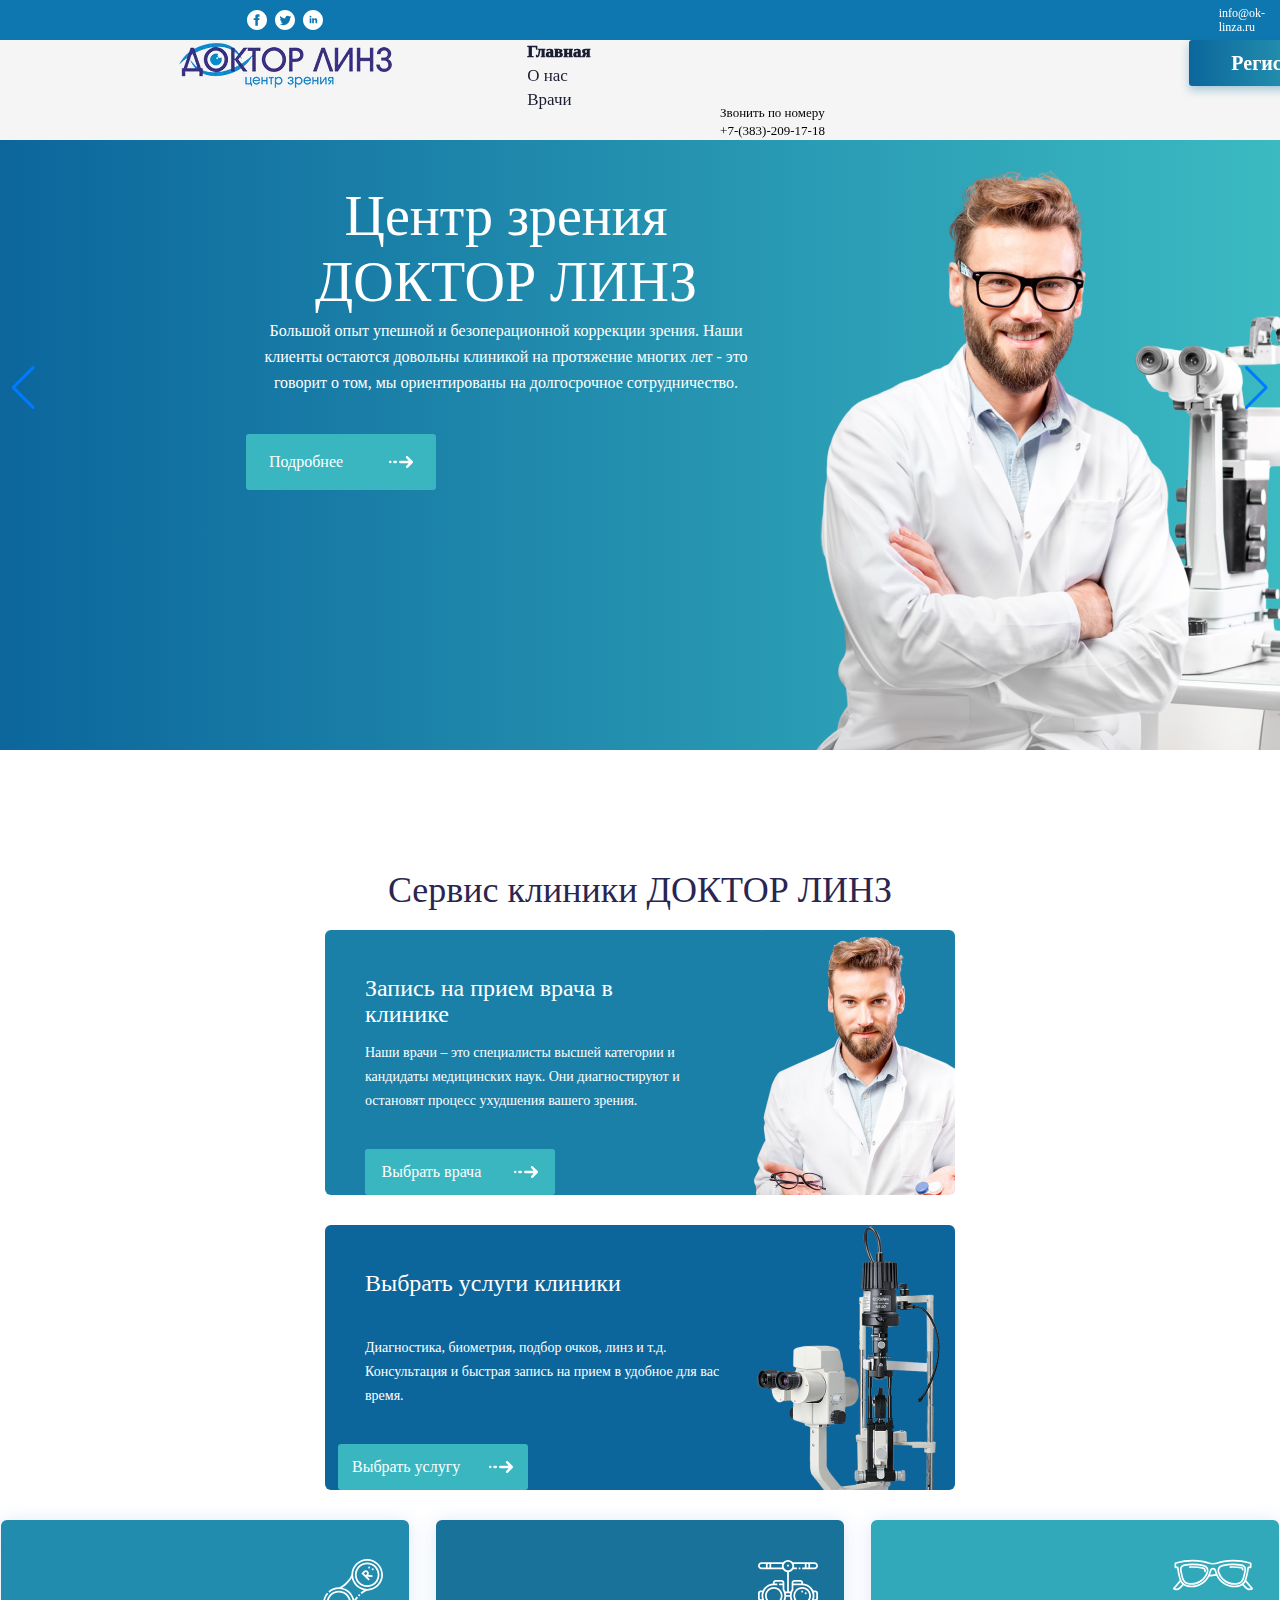
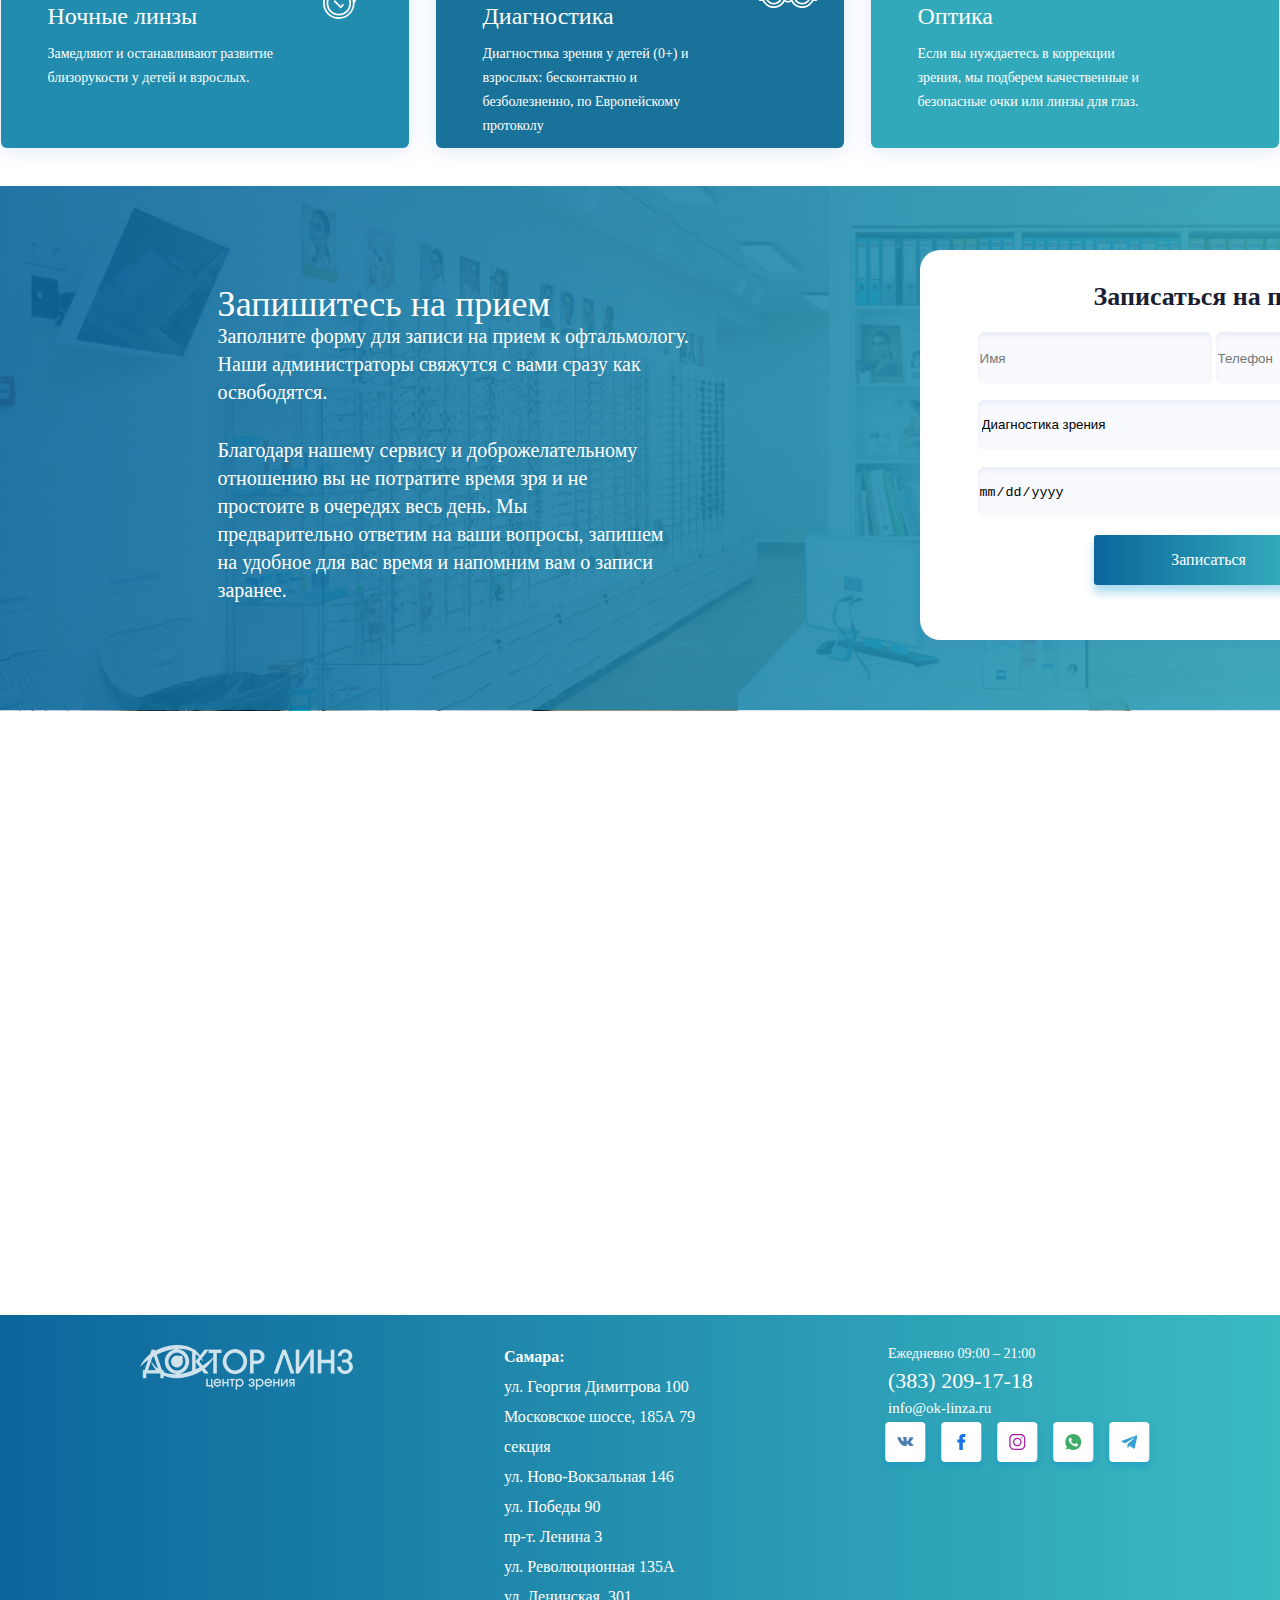
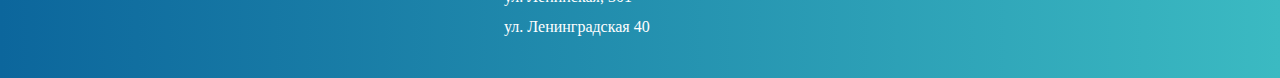
==== commit 9fdcdd34: "artem" ====
--- a/index.html
+++ b/index.html
@@ -44,12 +44,13 @@
             <div class="menu">
                 <div class="logo">
                     <img src="img/drlinz_logo 1.png">
+                    <a href="index.html"></a>
                 </div>
     
                 <div class="pages">
                     <a href="#" class="a1">Главная</a>
                     <a href="AboutUs.html" class="a2">О нас</a>
-                    <a href="#" class="a2">Услуги</a>
+                    <!-- <a href="#" class="a2">Услуги</a> -->
                     <a href="doctors.html" class="a2">Врачи</a>
                 </div>
     
@@ -192,7 +193,7 @@
                     <div class="slider11">
                         <div class="slider1">
                             <div class="slider_txt11">
-                                <span>АППАРАТНОЕ ЛЕЧЕНИЕ</span>
+                                <span>АППАРАТНОЕ ЛЕЧЕНИE</span>
                             </div>
                             <p class="slider_txt33">Лечение зрения детей и взрослых на современных компьютерных
                                 аппаратах-тренажерах</p>
